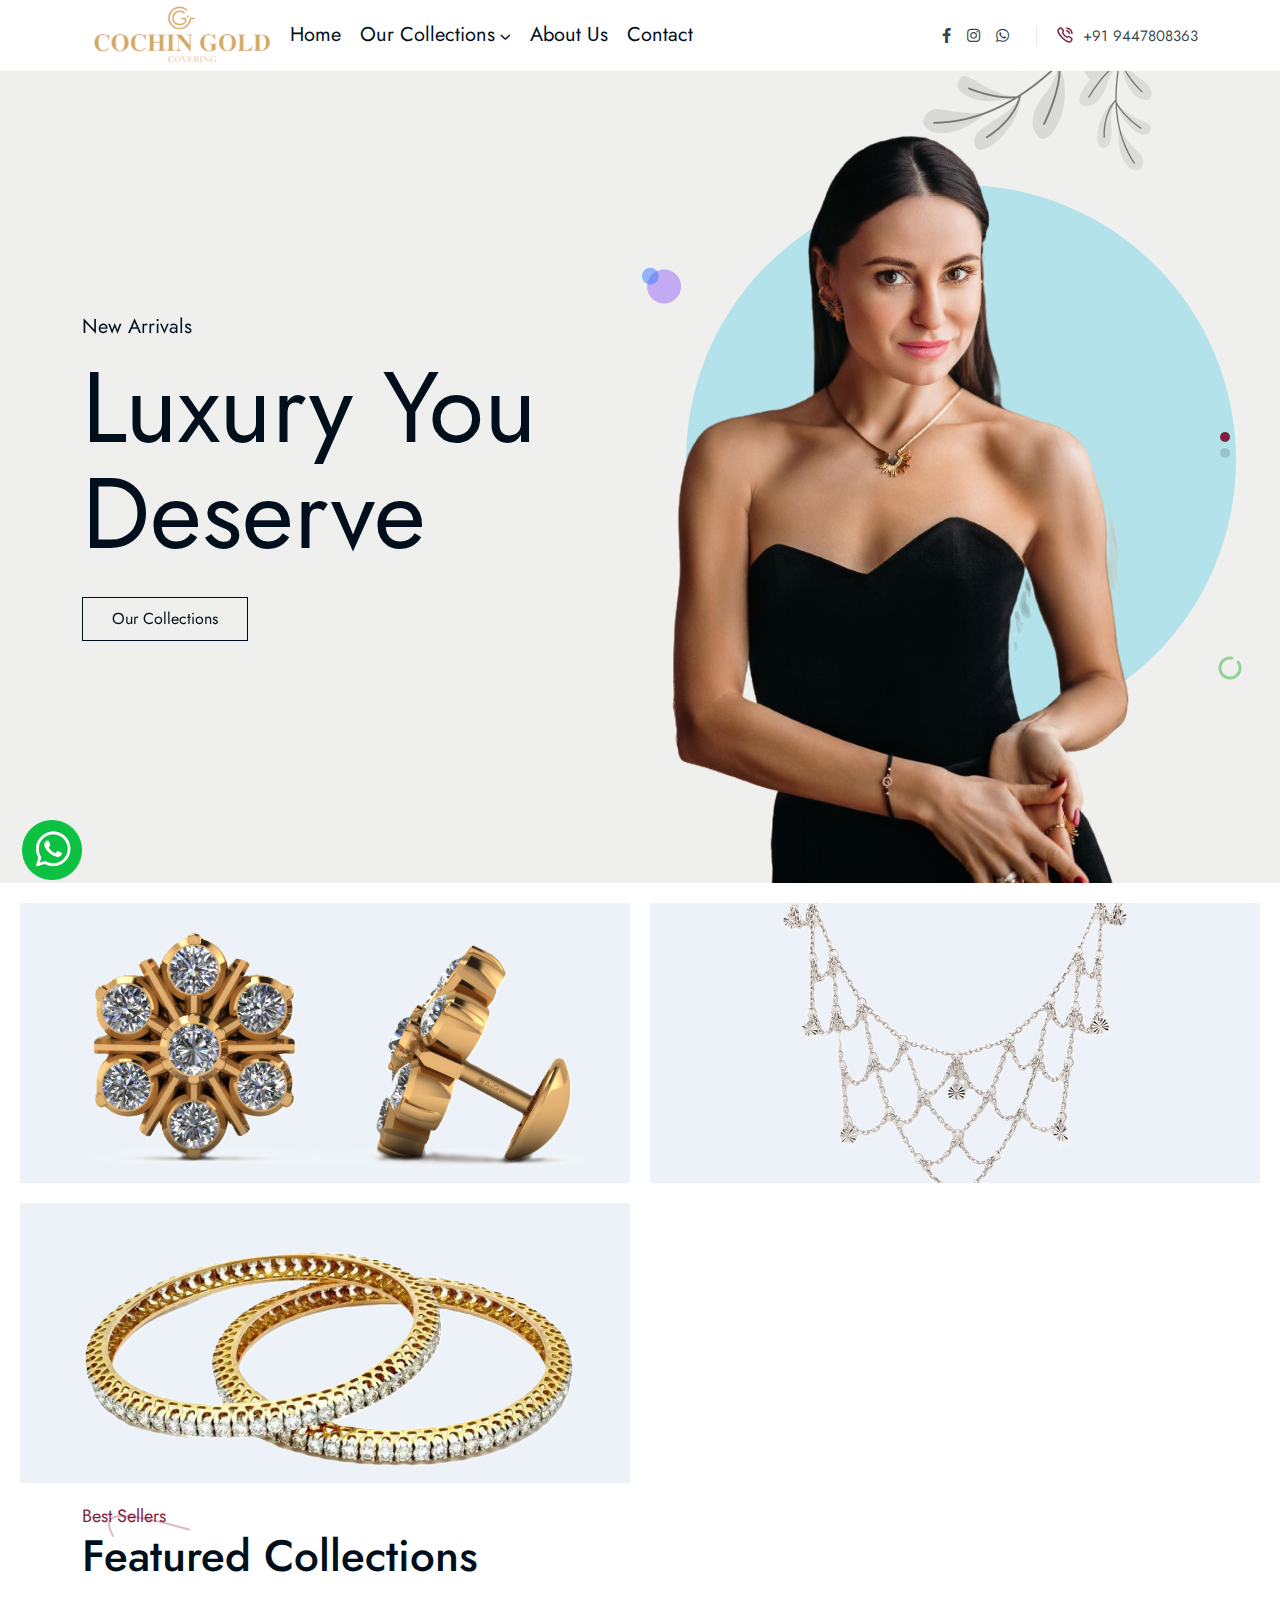
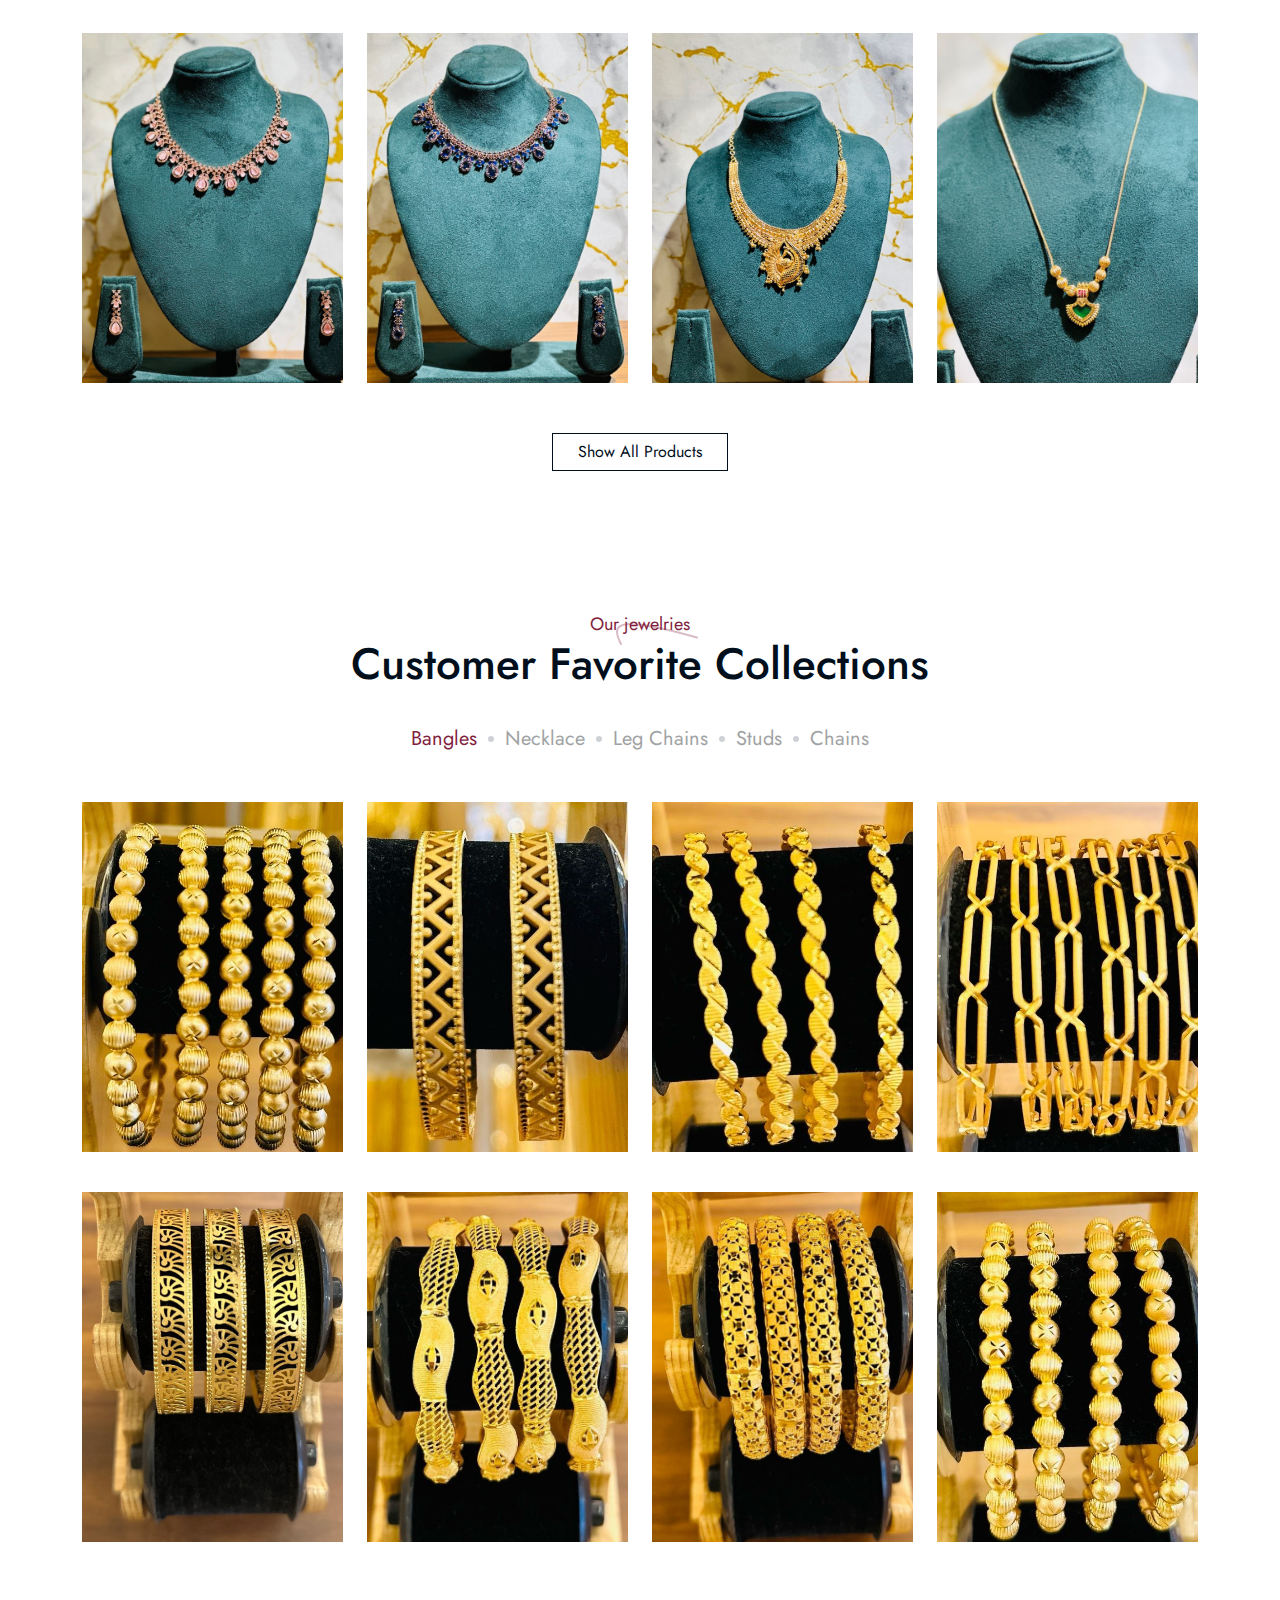
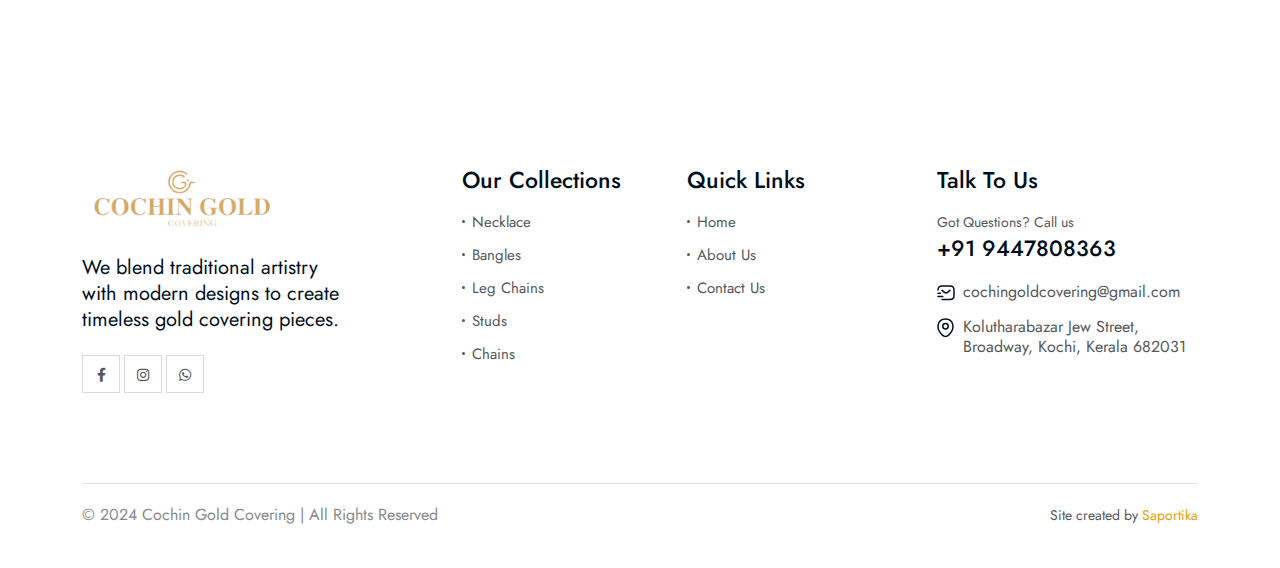
==== index.html @ 96f96f3a "wa link changed" ====
<!doctype html>
<html class="no-js" lang="zxx">
   <head>
      <meta charset="utf-8">
      <meta http-equiv="x-ua-compatible" content="ie=edge">
      <title>Cochin Gold Covering</title>
      <meta name="description" content="">
      <meta name="viewport" content="width=device-width, initial-scale=1">

      <!-- FAVICON FILES -->
      <link href="assets/ico/android-chrome-192x192.png" rel="apple-touch-icon" sizes="192x192">
      <link href="assets/ico/android-chrome-512x512.png" rel="apple-touch-icon" sizes="512x512">
      <link href="assets/ico/apple-touch-icon.png" rel="apple-touch-icon">
      <link href="assets/ico/favicon-32x32.png" rel="apple-touch-icon" sizes="32x32">
      <link href="assets/ico/favicon.ico" rel="shortcut icon">

      <!-- CSS here -->
      <link rel="stylesheet" href="assets/css/bootstrap.css">
      <link rel="stylesheet" href="assets/css/animate.css">
      <link rel="stylesheet" href="assets/css/swiper-bundle.css">
      <link rel="stylesheet" href="assets/css/slick.css">
      <link rel="stylesheet" href="assets/css/magnific-popup.css">
      <link rel="stylesheet" href="assets/css/font-awesome-pro.css">
      <link rel="stylesheet" href="assets/css/flaticon_shofy.css">
      <link rel="stylesheet" href="assets/css/spacing.css">
      <link rel="stylesheet" href="assets/css/main.css">
   </head>
   <body>

      <!-- pre loader area start -->
      <div id="loading">
         <div id="loading-center">
            <div id="loading-center-absolute">
               <!-- loading content here -->
               <div class="tp-preloader-content">
                  <div class="tp-preloader-logo">
                     <div class="tp-preloader-circle">
                        <svg width="190" height="190" viewBox="0 0 380 380" fill="none" xmlns="http://www.w3.org/2000/svg">
                           <circle stroke="#D9D9D9" cx="190" cy="190" r="180" stroke-width="6" stroke-linecap="round"></circle> 
                           <circle stroke="red" cx="190" cy="190" r="180" stroke-width="6" stroke-linecap="round"></circle> 
                       </svg>
                     </div>
                     <img src="assets/img/logo/logo.png" alt="" style="max-width: 120px;">
                  </div>
                  
                  <p class="tp-preloader-subtitle">Loading</p>
               </div>
            </div>
         </div>  
      </div>
      <!-- pre loader area end -->

      <!-- back to top start -->
      <div class="back-to-top-wrapper">
         <button id="back_to_top" type="button" class="back-to-top-btn">
            <svg width="12" height="7" viewBox="0 0 12 7" fill="none" xmlns="http://www.w3.org/2000/svg">
               <path d="M11 6L6 1L1 6" stroke="currentColor" stroke-width="1.5" stroke-linecap="round" stroke-linejoin="round"/>
            </svg>               
         </button>
      </div>
      <!-- back to top end -->

      <!-- offcanvas area start -->
      <div class="offcanvas__area offcanvas__style-darkRed">
         <div class="offcanvas__wrapper">
            <div class="offcanvas__close">
               <button class="offcanvas__close-btn offcanvas-close-btn">
                  <svg width="12" height="12" viewBox="0 0 12 12" fill="none" xmlns="http://www.w3.org/2000/svg">
                     <path d="M11 1L1 11" stroke="currentColor" stroke-width="1.5" stroke-linecap="round" stroke-linejoin="round"/>
                     <path d="M1 1L11 11" stroke="currentColor" stroke-width="1.5" stroke-linecap="round" stroke-linejoin="round"/>
                 </svg>
               </button>
            </div>
            <div class="offcanvas__content">
               <div class="offcanvas__top mb-70 d-flex justify-content-between align-items-center">
                  <div class="offcanvas__logo logo">
                     <a href="index.html">
                        <img src="assets/img/logo/logo3.png" alt="logo" style="max-width: 200px;">
                     </a>
                  </div>
               </div>
               <div class="tp-main-menu-mobile fix mb-40"></div>

               <div class="offcanvas__contact align-items-center d-none">
                  <div class="offcanvas__contact-icon mr-20">
                     <span>
                        <img src="assets/img/icon/contact.png" alt="">
                     </span>
                  </div>
                  <div class="offcanvas__contact-content">
                     <h3 class="offcanvas__contact-title">
                        <a href="tel:098-852-987">004524865</a>
                     </h3>
                  </div>
               </div>
            </div>
            
         </div>
      </div>
      <div class="body-overlay"></div>
      <!-- offcanvas area end -->

      <!-- header area start -->
      <header>
         <div class="tp-header-area tp-header-style-darkRed tp-header-height">

            <!-- header bottom start -->
            <div id="header-sticky" class="tp-header-bottom-2 tp-header-sticky">
               <div class="container">
                  <div class="tp-mega-menu-wrapper p-relative">
                     <div class="row align-items-center justify-content-between">
                        <div class="col-xl-2 col-lg-5 col-md-5 col-sm-4 col-6">
                           <div class="logo">
                              <a href="index.html">
                                 <img src="assets/img/logo/logo3.png" alt="logo" style="max-width: 200px;">
                              </a>
                           </div>
                        </div>
                        <div class="col-xl-5 d-none d-xl-block">
                           <div class="main-menu menu-style-2">
                              <nav class="tp-main-menu-content">
                                 <ul>
                                    <li><a href="index.html">Home</a></li>
                                    <li class="has-dropdown has-mega-menu">
                                       <a href="#">Our Collections</a>
                                       <div class="home-menu tp-submenu tp-mega-menu">
                                          <div class="row row-cols-1 row-cols-lg-4 row-cols-xl-5">
                                             <div class="col">
                                                <div class="home-menu-item ">
                                                   <a href="necklaces.html">
                                                      <div class="home-menu-thumb p-relative fix">
                                                         <img src="assets/img/gold/necklace/gold3.jpg" alt="" class="img-resp">
                                                      </div>
                                                      <div class="home-menu-content">
                                                         <h5 class="home-menu-title">Necklace</h5>
                                                      </div>
                                                   </a>
                                                </div>
                                             </div>
                                             <div class="col">
                                                <div class="home-menu-item ">
                                                   <a href="bangles.html">
                                                      <div class="home-menu-thumb p-relative fix">
                                                         <img src="assets/img/gold/bangles/bangle1.jpg" alt="" class="img-resp">
                                                      </div>
                                                      <div class="home-menu-content">
                                                         <h5 class="home-menu-title">Bangles</h5>
                                                      </div>
                                                   </a>
                                                </div>
                                             </div>
                                             <div class="col">
                                                <div class="home-menu-item ">
                                                   <a href="leg-chains.html">
                                                      <div class="home-menu-thumb p-relative fix">
                                                         <img src="assets/img/gold/leg chain/leg1.jpg" alt="" class="img-resp">
                                                      </div>
                                                      <div class="home-menu-content">
                                                         <h5 class="home-menu-title">Leg Chain</h5>
                                                      </div>
                                                   </a>
                                                </div>
                                             </div>
                                             <div class="col">
                                                <div class="home-menu-item ">
                                                   <a href="studs.html">
                                                      <div class="home-menu-thumb p-relative fix">
                                                         <img src="assets/img/gold/studs/stud1.jpg" alt="" class="img-resp">
                                                      </div>
                                                      <div class="home-menu-content">
                                                         <h5 class="home-menu-title">Studs</h5>
                                                      </div>
                                                   </a>
                                                </div>
                                             </div>
                                             <div class="col">
                                                <div class="home-menu-item ">
                                                   <a href="chains.html">
                                                      <div class="home-menu-thumb p-relative fix">
                                                         <img src="assets/img/gold/chain/chain1.jpg" alt="" class="img-resp">
                                                      </div>
                                                      <div class="home-menu-content">
                                                         <h5 class="home-menu-title">Chains</h5>
                                                      </div>
                                                   </a>
                                                </div>
                                             </div>
                                          </div>
                                       </div>
                                    </li>
                                    <li><a href="about.html">About Us</a></li>
                                    
                                    <li><a href="contact.html">Contact</a></li>
                                 </ul>
                              </nav>
                           </div>
                        </div>
                        <div class="col-xl-4 col-lg-4 col-md-4 col-sm-4 col-4">
                           <div class="tp-header-bottom-right d-flex align-items-center justify-content-end pl-30">
                              <div class="tp-header-action d-flex align-items-center ml-30">
                                 <div class="row align-items-center hide">
                                    <div class="tp-header-info d-flex align-items-center justify-content-end">
                                       <div class="tp-header-info-item">
                                          <div class="d-flex align-items-center justify-content-center gap-3 p-2">
                                             <a href="#"><i class="fa-brands fa-facebook-f"></i></a>
                                             <a href="#"><i class="fa-brands fa-instagram"></i></a>
                                             <a href="#"><i class="fa-brands fa-whatsapp"></i></a>
                                          </div>
                                       </div>
                                       <div class="tp-header-info-item">
                                          <a href="tel:402-763-282-46">
                                             <span>
                                                <svg width="16" height="16" viewBox="0 0 16 16" fill="none" xmlns="http://www.w3.org/2000/svg">
                                                   <path fill-rule="evenodd" clip-rule="evenodd" d="M1.359 2.73916C1.59079 2.35465 2.86862 0.958795 3.7792 1.00093C4.05162 1.02426 4.29244 1.1883 4.4881 1.37943H4.48885C4.93737 1.81888 6.22423 3.47735 6.29648 3.8265C6.47483 4.68282 5.45362 5.17645 5.76593 6.03954C6.56213 7.98771 7.93402 9.35948 9.88313 10.1549C10.7455 10.4679 11.2392 9.44752 12.0956 9.62511C12.4448 9.6981 14.1042 10.9841 14.5429 11.4333V11.4333C14.7333 11.6282 14.8989 11.8698 14.9214 12.1422C14.9553 13.1016 13.4728 14.3966 13.1838 14.5621C12.502 15.0505 11.6125 15.0415 10.5281 14.5373C7.50206 13.2784 2.66618 8.53401 1.38384 5.39391C0.893174 4.31561 0.860062 3.42016 1.359 2.73916Z" stroke="currentColor" stroke-width="1.5" stroke-linecap="round" stroke-linejoin="round"/>
                                                   <path d="M9.84082 1.18318C12.5534 1.48434 14.6952 3.62393 15 6.3358" stroke="currentColor" stroke-width="1.5" stroke-linecap="round" stroke-linejoin="round"/>
                                                   <path d="M9.84082 3.77927C11.1378 4.03207 12.1511 5.04544 12.4039 6.34239" stroke="currentColor" stroke-width="1.5" stroke-linecap="round" stroke-linejoin="round"/>
                                                </svg>                                   
                                             </span> +91 9447808363
                                          </a>
                                       </div>
                                    </div>
                                    <div class="col-md-6">
                                       <div class="tp-header-top-right tp-header-top-black d-flex align-items-center justify-content-end">
                                          <div class="tp-header-top-menu d-flex align-items-center justify-content-end">
                                          </div>
                                       </div>
                                    </div>
                                 </div>
                                 <div class="tp-header-action-item tp-header-hamburger mr-20 d-xl-none">
                                    <button type="button" class="tp-offcanvas-open-btn">
                                       <svg xmlns="http://www.w3.org/2000/svg" width="30" height="16" viewBox="0 0 30 16">
                                          <rect x="10" width="20" height="2" fill="currentColor"/>
                                          <rect x="5" y="7" width="25" height="2" fill="currentColor"/>
                                          <rect x="10" y="14" width="20" height="2" fill="currentColor"/>
                                       </svg>
                                    </button>
                                 </div>
                              </div>
                           </div>
                        </div>
                     </div>
                  </div>
               </div>
            </div>
         </div>
      </header>
      <!-- header area end -->

      <main>

         <!-- slider area start -->
         <section class="tp-slider-area p-relative z-index-1">
            <div class="tp-slider-active-2 swiper-container">
               <div class="swiper-wrapper">
                  <div class="tp-slider-item-2 tp-slider-height-2 p-relative swiper-slide grey-bg-5 d-flex align-items-end">
                     <div class="tp-slider-2-shape">
                        <img class="tp-slider-2-shape-1" src="assets/img/slider/2/shape/shape-1.png" alt="">
                     </div>
                     <div class="container">
                        <div class="row align-items-center">
                           <div class="col-xl-6 col-lg-6 col-md-6">
                              <div class="tp-slider-content-2">
                                 <span>New Arrivals</span>
                                 <h3 class="tp-slider-title-2">Luxury You Deserve</h3>
                                 <div class="tp-slider-btn-2">
                                    <a href="necklaces.html" class="tp-btn tp-btn-border">Our Collections</a>
                                 </div>
                              </div>
                           </div>
                           <div class="col-xl-6 col-lg-6 col-md-6">
                              <div class="tp-slider-thumb-2-wrapper p-relative">
                                 <div class="tp-slider-thumb-2-shape">
                                    <img class="tp-slider-thumb-2-shape-1" src="assets/img/slider/2/shape/shape-2.png" alt="">
                                    <img class="tp-slider-thumb-2-shape-2" src="assets/img/slider/2/shape/shape-3.png" alt="">
                                 </div>
                                 <div class="tp-slider-thumb-2 text-end">
                                    <span class="tp-slider-thumb-2-gradient"></span>
                                    <img src="assets/img/bg/model1 (2).png" alt="">
                                 </div>
                              </div>
                           </div>
                        </div>
                     </div>
                  </div>
                  <div class="tp-slider-item-2 tp-slider-height-2 p-relative swiper-slide grey-bg-5 d-flex align-items-end">
                     <div class="tp-slider-2-shape">
                        <img class="tp-slider-2-shape-1" src="assets/img/slider/2/shape/shape-1.png" alt="">
                     </div>
                     <div class="container">
                        <div class="row align-items-center">
                           <div class="col-xl-6 col-lg-6 col-md-6">
                              <div class="tp-slider-content-2">
                                 <span>Best Selling</span>
                                 <h3 class="tp-slider-title-2">Treasure Your Moments</h3>
                                 <div class="tp-slider-btn-2">
                                    <a href="necklaces.html" class="tp-btn tp-btn-border">Our Collections</a>
                                 </div>
                              </div>
                           </div>
                           <div class="col-xl-6 col-lg-6 col-md-6">
                              <div class="tp-slider-thumb-2-wrapper p-relative">
                                 <div class="tp-slider-thumb-2-shape">
                                    <img class="tp-slider-thumb-2-shape-1" src="assets/img/slider/2/shape/shape-2.png" alt="">
                                    <img class="tp-slider-thumb-2-shape-2" src="assets/img/slider/2/shape/shape-3.png" alt="">
                                 </div>
                                 <div class="tp-slider-thumb-2 text-end">
                                    <span class="tp-slider-thumb-2-gradient"></span>
                                    <img src="assets/img/slider/4/slider-4.png" alt="">
                                 </div>
                              </div>
                           </div>
                        </div>
                     </div>
                  </div>
                  <!-- <div class="tp-slider-item-2 tp-slider-height-2 p-relative swiper-slide grey-bg-5 d-flex align-items-end">
                     <div class="tp-slider-2-shape">
                        <img class="tp-slider-2-shape-1" src="assets/img/slider/2/shape/shape-1.png" alt="">
                     </div>
                     <div class="container">
                        <div class="row align-items-center">
                           <div class="col-xl-6 col-lg-6 col-md-6">
                              <div class="tp-slider-content-2">
                                 <span>Winter Has Arrived</span>
                                 <h3 class="tp-slider-title-2">Amazing New designs</h3>
                                 <div class="tp-slider-btn-2">
                                    <a href="necklaces.html" class="tp-btn tp-btn-border">Shop Collections</a>
                                 </div>
                              </div>
                           </div>
                           <div class="col-xl-6 col-lg-6 col-md-6">
                              <div class="tp-slider-thumb-2-wrapper p-relative">
                                 <div class="tp-slider-thumb-2-shape">
                                    <img class="tp-slider-thumb-2-shape-1" src="assets/img/slider/2/shape/shape-2.png" alt="">
                                    <img class="tp-slider-thumb-2-shape-2" src="assets/img/slider/2/shape/shape-3.png" alt="">
                                 </div>
                                 <div class="tp-slider-thumb-2 text-end">
                                    <span class="tp-slider-thumb-2-gradient"></span>
                                    <img src="assets/img/slider/2/slider-3.png" alt="">
                                 </div>
                              </div>
                           </div>
                        </div>
                     </div>
                  </div> -->
               </div>
               <div class="tp-swiper-dot tp-slider-2-dot"></div>
            </div>
         </section>
         <!-- slider area end -->

         <!-- banner area start -->
         <section class="tp-banner-area mt-20">
            <div class="container-fluid tp-gx-40">
               <div class="row tp-gx-20">
                  <div class="col-xxl-4 col-lg-6">
                     <div class="tp-banner-item-2 p-relative z-index-1 grey-bg-2 mb-20 fix">
                        <div class="tp-banner-thumb-2 include-bg transition-3" data-background="assets/img/bg/stud1.png"></div>
                     </div>
                  </div>
                  <div class="col-xxl-4 col-lg-6">
                     <div class="tp-banner-item-2 p-relative z-index-1 grey-bg-2 mb-20 fix">
                        <div class="tp-banner-thumb-2 include-bg transition-3" data-background="assets/img/bg/necklace.png"></div>
                     </div>
                  </div>
                  <div class="col-xxl-4 col-lg-6">
                     <div class="tp-banner-item-2 p-relative z-index-1 grey-bg-2 mb-20 fix">
                        <div class="tp-banner-thumb-2 include-bg transition-3" data-background="assets/img/bg/bangle1.png"></div>
                     </div>
                  </div>
               </div>
            </div>
         </section>
         <!-- banner area end -->

         <!-- best seller area start -->
         <section class="tp-seller-area pb-140">
            <div class="container">
               <div class="row">
                  <div class="col-xl-12">
                     <div class="tp-section-title-wrapper-2 mb-50">
                        <span class="tp-section-title-pre-2">
                           Best Sellers
                           <svg width="82" height="22" viewBox="0 0 82 22" fill="none" xmlns="http://www.w3.org/2000/svg">
                              <path d="M81 14.5798C0.890564 -8.05914 -5.81154 0.0503902 5.00322 21" stroke="currentColor" stroke-opacity="0.3" stroke-width="2" stroke-miterlimit="3.8637" stroke-linecap="round"/>
                           </svg>
                        </span>
                        <h3 class="tp-section-title-2">Featured Collections</h3>
                     </div>
                  </div>
               </div>
               <div class="row">
                  <div class="col-xl-3 col-lg-4 col-sm-6">
                     <div class="tp-product-item-2 mb-40">
                        <div class="tp-product-thumb-2 p-relative z-index-1 fix w-img">
                           <a href="product-details.html">
                              <img src="assets/img/gold/necklace/gold4.jpg" alt="" class="img-resp">
                           </a>
                        </div>
                     </div>
                  </div>
                  <div class="col-xl-3 col-lg-4 col-sm-6">
                     <div class="tp-product-item-2 mb-40">
                        <div class="tp-product-thumb-2 p-relative z-index-1 fix w-img">
                           <a href="product-details.html">
                              <img src="assets/img/gold/necklace/gold6.jpg" alt="" class="img-resp">
                           </a>
                        </div>
                     </div>
                  </div>
                  <div class="col-xl-3 col-lg-4 col-sm-6">
                     <div class="tp-product-item-2 mb-40">
                        <div class="tp-product-thumb-2 p-relative z-index-1 fix w-img">
                           <a href="product-details.html">
                              <img src="assets/img/gold/necklace/gold10.jpg" alt="" class="img-resp">
                           </a>
                        </div>
                     </div>
                  </div>
                  <div class="col-xl-3 col-lg-4 col-sm-6">
                     <div class="tp-product-item-2 mb-40">
                        <div class="tp-product-thumb-2 p-relative z-index-1 fix w-img">
                           <a href="product-details.html">
                              <img src="assets/img/gold/necklace/gold9.jpg" alt="" class="img-resp">
                           </a>
                        </div>
                     </div>
                  </div>
               </div>
               <div class="row">
                  <div class="col-xl-12">
                     <div class="tp-seller-more text-center mt-10">
                        <a href="necklaces.html" class="tp-btn tp-btn-border tp-btn-border-sm">Show All Products</a>
                     </div>
                  </div>
               </div>
            </div>
         </section>
         <!-- best seller area end -->

         <!-- product area start -->
         <section class="tp-product-area pb-90">
            <div class="container">
               <div class="row">
                  <div class="col-xl-12">
                     <div class="tp-section-title-wrapper-2 text-center mb-35">
                        <span class="tp-section-title-pre-2">
                           Our jewelries
                           <svg width="82" height="22" viewBox="0 0 82 22" fill="none" xmlns="http://www.w3.org/2000/svg">
                              <path d="M81 14.5798C0.890564 -8.05914 -5.81154 0.0503902 5.00322 21" stroke="currentColor" stroke-opacity="0.3" stroke-width="2" stroke-miterlimit="3.8637" stroke-linecap="round"/>
                           </svg>
                        </span>
                        <h3 class="tp-section-title-2">Customer Favorite Collections</h3>
                     </div>
                  </div>
               </div>
               <div class="row">
                  <div class="col-xl-12">
                     <div class="tp-product-tab-2 tp-tab mb-50 text-center">
                        <nav>
                           <div class="nav nav-tabs justify-content-center" id="nav-tab" role="tablist">
                             
                             <button class="nav-link active" id="bangles-tab" data-bs-toggle="tab" data-bs-target="#bangles" type="button" role="tab" aria-controls="bangles" aria-selected="false">Bangles
                              <!-- <span class="tp-product-tab-tooltip">14</span> -->
                             </button>
                             <button class="nav-link" id="necklace-tab" data-bs-toggle="tab" data-bs-target="#necklace" type="button" role="tab" aria-controls="necklace" aria-selected="false">Necklace
                              <!-- <span class="tp-product-tab-tooltip">05</span> -->
                             </button>
                             <button class="nav-link" id="leg-chains-tab" data-bs-toggle="tab" data-bs-target="#leg-chains" type="button" role="tab" aria-controls="leg-chains" aria-selected="false" >Leg Chains
                              <!-- <span class="tp-product-tab-tooltip">19</span> -->
                             </button>
                             <button class="nav-link" id="studs-tab" data-bs-toggle="tab" data-bs-target="#studs" type="button" role="tab" aria-controls="studs" aria-selected="false" >Studs
                              <!-- <span class="tp-product-tab-tooltip">19</span> -->
                             </button>
                             <button class="nav-link" id="chains-tab" data-bs-toggle="tab" data-bs-target="#chains" type="button" role="tab" aria-controls="chains" aria-selected="false" >Chains
                              <!-- <span class="tp-product-tab-tooltip">19</span> -->
                             </button>
                           </div>
                         </nav>                         
                     </div>
                  </div>
               </div>
               <div class="row">
                  <div class="col-xl-12">
                     <div class="tab-content" id="nav-tabContent">
                        <div class="tab-pane fade show active" id="bangles" role="tabpanel" aria-labelledby="bangles-tab" tabindex="0">
                           <div class="row">
                              <div class="col-xl-3 col-lg-4 col-md-6 col-sm-6">
                                 <div class="tp-product-item-2 mb-40">
                                    <div class="tp-product-thumb-2 p-relative z-index-1 fix w-img">
                                       <a href="product-details.html">
                                          <img src="assets/img/gold/bangles/bangle1.jpg" alt="" class="img-resp">
                                       </a>
                                       
                                    </div>
                                 </div>
                              </div>
                              <div class="col-xl-3 col-lg-4 col-md-6 col-sm-6">
                                 <div class="tp-product-item-2 mb-40">
                                    <div class="tp-product-thumb-2 p-relative z-index-1 fix w-img">
                                       <a href="product-details.html">
                                          <img src="assets/img/gold/bangles/bangle2.jpg" alt="" class="img-resp">
                                       </a>
                                       
                                    </div>
                                 </div>
                              </div>
                              <div class="col-xl-3 col-lg-4 col-md-6 col-sm-6">
                                 <div class="tp-product-item-2 mb-40">
                                    <div class="tp-product-thumb-2 p-relative z-index-1 fix w-img">
                                       <a href="product-details.html">
                                          <img src="assets/img/gold/bangles/bangle3.jpg" alt="" class="img-resp">
                                       </a>
                                       
                                    </div>
                                 </div>
                              </div>
                              <div class="col-xl-3 col-lg-4 col-md-6 col-sm-6">
                                 <div class="tp-product-item-2 mb-40">
                                    <div class="tp-product-thumb-2 p-relative z-index-1 fix w-img">
                                       <a href="product-details.html">
                                          <img src="assets/img/gold/bangles/bangle4.jpg" alt="" class="img-resp">
                                       </a>
                                       
                                    </div>
                                 </div>
                              </div>
                              <div class="col-xl-3 col-lg-4 col-md-6 col-sm-6">
                                 <div class="tp-product-item-2 mb-40">
                                    <div class="tp-product-thumb-2 p-relative z-index-1 fix w-img">
                                       <a href="product-details.html">
                                          <img src="assets/img/gold/bangles/bangle5.jpg" alt="" class="img-resp">
                                       </a>
                                       
                                    </div>
                                 </div>
                              </div>
                              <div class="col-xl-3 col-lg-4 col-md-6 col-sm-6">
                                 <div class="tp-product-item-2 mb-40">
                                    <div class="tp-product-thumb-2 p-relative z-index-1 fix w-img">
                                       <a href="product-details.html">
                                          <img src="assets/img/gold/bangles/bangle6.jpg" alt="" class="img-resp">
                                       </a>
                                       
                                    </div>
                                 </div>
                              </div>
                              <div class="col-xl-3 col-lg-4 col-md-6 col-sm-6">
                                 <div class="tp-product-item-2 mb-40">
                                    <div class="tp-product-thumb-2 p-relative z-index-1 fix w-img">
                                       <a href="product-details.html">
                                          <img src="assets/img/gold/bangles/bangle7.jpg" alt="" class="img-resp">
                                       </a>
                                       
                                    </div>
                                 </div>
                              </div>
                              <div class="col-xl-3 col-lg-4 col-md-6 col-sm-6">
                                 <div class="tp-product-item-2 mb-40">
                                    <div class="tp-product-thumb-2 p-relative z-index-1 fix w-img">
                                       <a href="product-details.html">
                                          <img src="assets/img/gold/bangles/bangle8.jpg" alt="" class="img-resp">
                                       </a>
                                       
                                    </div>
                                 </div>
                              </div>
                           </div>
                        </div>
                        <div class="tab-pane fade" id="necklace" role="tabpanel" aria-labelledby="necklace-tab" tabindex="0">
                           <div class="row">
                              <div class="col-xl-3 col-lg-4 col-md-6 col-sm-6">
                                 <div class="tp-product-item-2 mb-40">
                                    <div class="tp-product-thumb-2 p-relative z-index-1 fix w-img">
                                       <a href="product-details.html">
                                          <img src="assets/img/gold/necklace/gold1.jpg" alt="" class="img-resp">
                                       </a>
                                    </div>
                                 </div>
                              </div>
                              <div class="col-xl-3 col-lg-4 col-md-6 col-sm-6">
                                 <div class="tp-product-item-2 mb-40">
                                    <div class="tp-product-thumb-2 p-relative z-index-1 fix w-img">
                                       <a href="product-details.html">
                                          <img src="assets/img/gold/necklace/gold3.jpg" alt="" class="img-resp">
                                       </a>
                                    </div>
                                 </div>
                              </div><div class="col-xl-3 col-lg-4 col-md-6 col-sm-6">
                                 <div class="tp-product-item-2 mb-40">
                                    <div class="tp-product-thumb-2 p-relative z-index-1 fix w-img">
                                       <a href="product-details.html">
                                          <img src="assets/img/gold/necklace/gold4.jpg" alt="" class="img-resp">
                                       </a>
                                    </div>
                                 </div>
                              </div><div class="col-xl-3 col-lg-4 col-md-6 col-sm-6">
                                 <div class="tp-product-item-2 mb-40">
                                    <div class="tp-product-thumb-2 p-relative z-index-1 fix w-img">
                                       <a href="product-details.html">
                                          <img src="assets/img/gold/necklace/gold5.jpg" alt="" class="img-resp">
                                       </a>
                                    </div>
                                 </div>
                              </div><div class="col-xl-3 col-lg-4 col-md-6 col-sm-6">
                                 <div class="tp-product-item-2 mb-40">
                                    <div class="tp-product-thumb-2 p-relative z-index-1 fix w-img">
                                       <a href="product-details.html">
                                          <img src="assets/img/gold/necklace/gold6.jpg" alt="" class="img-resp">
                                       </a>
                                    </div>
                                 </div>
                              </div><div class="col-xl-3 col-lg-4 col-md-6 col-sm-6">
                                 <div class="tp-product-item-2 mb-40">
                                    <div class="tp-product-thumb-2 p-relative z-index-1 fix w-img">
                                       <a href="product-details.html">
                                          <img src="assets/img/gold/necklace/gold7.jpg" alt="" class="img-resp">
                                       </a>
                                    </div>
                                 </div>
                              </div><div class="col-xl-3 col-lg-4 col-md-6 col-sm-6">
                                 <div class="tp-product-item-2 mb-40">
                                    <div class="tp-product-thumb-2 p-relative z-index-1 fix w-img">
                                       <a href="product-details.html">
                                          <img src="assets/img/gold/necklace/gold8.jpg" alt="" class="img-resp">
                                       </a>
                                    </div>
                                 </div>
                              </div><div class="col-xl-3 col-lg-4 col-md-6 col-sm-6">
                                 <div class="tp-product-item-2 mb-40">
                                    <div class="tp-product-thumb-2 p-relative z-index-1 fix w-img">
                                       <a href="product-details.html">
                                          <img src="assets/img/gold/necklace/gold9.jpg" alt="" class="img-resp">
                                       </a>
                                    </div>
                                 </div>
                              </div>
                           </div>
                        </div>
                        <div class="tab-pane fade" id="leg-chains" role="tabpanel" aria-labelledby="leg-chains-tab" tabindex="0">
                           <div class="row">
                              <div class="col-xl-3 col-lg-4 col-md-6 col-sm-6">
                                 <div class="tp-product-item-2 mb-40">
                                    <div class="tp-product-thumb-2 p-relative z-index-1 fix w-img">
                                       <a href="product-details.html">
                                          <img src="assets/img/gold/leg chain/leg1.jpg" alt="" class="img-resp">
                                       </a>
                                       
                                    </div>
                                 </div>
                              </div>
                              <div class="col-xl-3 col-lg-4 col-md-6 col-sm-6">
                                 <div class="tp-product-item-2 mb-40">
                                    <div class="tp-product-thumb-2 p-relative z-index-1 fix w-img">
                                       <a href="product-details.html">
                                          <img src="assets/img/gold/leg chain/leg2.jpg" alt="" class="img-resp">
                                       </a>
                                       
                                    </div>
                                 </div>
                              </div>
                              <div class="col-xl-3 col-lg-4 col-md-6 col-sm-6">
                                 <div class="tp-product-item-2 mb-40">
                                    <div class="tp-product-thumb-2 p-relative z-index-1 fix w-img">
                                       <a href="product-details.html">
                                          <img src="assets/img/gold/leg chain/leg3.jpg" alt="" class="img-resp">
                                       </a>
                                       
                                    </div>
                                 </div>
                              </div>
                              <div class="col-xl-3 col-lg-4 col-md-6 col-sm-6">
                                 <div class="tp-product-item-2 mb-40">
                                    <div class="tp-product-thumb-2 p-relative z-index-1 fix w-img">
                                       <a href="product-details.html">
                                          <img src="assets/img/gold/leg chain/leg4.jpg" alt="" class="img-resp">
                                       </a>
                                       
                                    </div>
                                 </div>
                              </div>
                              <div class="col-xl-3 col-lg-4 col-md-6 col-sm-6">
                                 <div class="tp-product-item-2 mb-40">
                                    <div class="tp-product-thumb-2 p-relative z-index-1 fix w-img">
                                       <a href="product-details.html">
                                          <img src="assets/img/gold/leg chain/leg5.jpg" alt="" class="img-resp">
                                       </a>
                                       
                                    </div>
                                 </div>
                              </div>
                              <div class="col-xl-3 col-lg-4 col-md-6 col-sm-6">
                                 <div class="tp-product-item-2 mb-40">
                                    <div class="tp-product-thumb-2 p-relative z-index-1 fix w-img">
                                       <a href="product-details.html">
                                          <img src="assets/img/gold/leg chain/leg6.jpg" alt="" class="img-resp">
                                       </a>
                                       
                                    </div>
                                 </div>
                              </div>
                              <div class="col-xl-3 col-lg-4 col-md-6 col-sm-6">
                                 <div class="tp-product-item-2 mb-40">
                                    <div class="tp-product-thumb-2 p-relative z-index-1 fix w-img">
                                       <a href="product-details.html">
                                          <img src="assets/img/gold/leg chain/leg7.jpg" alt="" class="img-resp">
                                       </a>
                                       
                                    </div>
                                 </div>
                              </div>
                              <div class="col-xl-3 col-lg-4 col-md-6 col-sm-6">
                                 <div class="tp-product-item-2 mb-40">
                                    <div class="tp-product-thumb-2 p-relative z-index-1 fix w-img">
                                       <a href="product-details.html">
                                          <img src="assets/img/gold/leg chain/leg8.jpg" alt="" class="img-resp">
                                       </a>
                                       
                                    </div>
                                 </div>
                              </div>
                           </div>
                        </div>
                        <div class="tab-pane fade" id="studs" role="tabpanel" aria-labelledby="studs-tab" tabindex="0">
                           <div class="row">
                              <div class="col-xl-3 col-lg-4 col-md-6 col-sm-6">
                                 <div class="tp-product-item-2 mb-40">
                                    <div class="tp-product-thumb-2 p-relative z-index-1 fix w-img">
                                       <a href="product-details.html">
                                          <img src="assets/img/gold/studs/stud1.jpg" alt="" class="img-resp">
                                       </a>
                                       
                                    </div>
                                 </div>
                              </div>
                              <div class="col-xl-3 col-lg-4 col-md-6 col-sm-6">
                                 <div class="tp-product-item-2 mb-40">
                                    <div class="tp-product-thumb-2 p-relative z-index-1 fix w-img">
                                       <a href="product-details.html">
                                          <img src="assets/img/gold/studs/stud2.jpg" alt="" class="img-resp">
                                       </a>
                                       
                                    </div>
                                 </div>
                              </div>
                              <div class="col-xl-3 col-lg-4 col-md-6 col-sm-6">
                                 <div class="tp-product-item-2 mb-40">
                                    <div class="tp-product-thumb-2 p-relative z-index-1 fix w-img">
                                       <a href="product-details.html">
                                          <img src="assets/img//gold/studs/stud3.jpg" alt="" class="img-resp">
                                       </a>
                                       
                                    </div>
                                 </div>
                              </div>
                              <div class="col-xl-3 col-lg-4 col-md-6 col-sm-6">
                                 <div class="tp-product-item-2 mb-40">
                                    <div class="tp-product-thumb-2 p-relative z-index-1 fix w-img">
                                       <a href="product-details.html">
                                          <img src="assets/img/gold/studs/stud4.jpg" alt="" class="img-resp">
                                       </a>
                                       
                                    </div>
                                 </div>
                              </div>
                              <div class="col-xl-3 col-lg-4 col-md-6 col-sm-6">
                                 <div class="tp-product-item-2 mb-40">
                                    <div class="tp-product-thumb-2 p-relative z-index-1 fix w-img">
                                       <a href="product-details.html">
                                          <img src="assets/img/gold/studs/stud5.jpg" alt="" class="img-resp">
                                       </a>
                                       
                                    </div>
                                 </div>
                              </div>
                              <div class="col-xl-3 col-lg-4 col-md-6 col-sm-6">
                                 <div class="tp-product-item-2 mb-40">
                                    <div class="tp-product-thumb-2 p-relative z-index-1 fix w-img">
                                       <a href="product-details.html">
                                          <img src="assets/img/gold/studs/stud6.jpg" alt="" class="img-resp">
                                       </a>
                                       
                                    </div>
                                 </div>
                              </div>
                              <div class="col-xl-3 col-lg-4 col-md-6 col-sm-6">
                                 <div class="tp-product-item-2 mb-40">
                                    <div class="tp-product-thumb-2 p-relative z-index-1 fix w-img">
                                       <a href="product-details.html">
                                          <img src="assets/img/gold/studs/stud7.jpg" alt="" class="img-resp">
                                       </a>
                                       
                                    </div>
                                 </div>
                              </div>
                              <div class="col-xl-3 col-lg-4 col-md-6 col-sm-6">
                                 <div class="tp-product-item-2 mb-40">
                                    <div class="tp-product-thumb-2 p-relative z-index-1 fix w-img">
                                       <a href="product-details.html">
                                          <img src="assets/img/gold/studs/stud8.jpg" alt="" class="img-resp">
                                       </a>
                                       
                                    </div>
                                 </div>
                              </div>
                           </div>
                        </div>
                        <div class="tab-pane fade" id="chains" role="tabpanel" aria-labelledby="chains-tab" tabindex="0">
                           <div class="row">
                              <div class="col-xl-3 col-lg-4 col-md-6 col-sm-6">
                                 <div class="tp-product-item-2 mb-40">
                                    <div class="tp-product-thumb-2 p-relative z-index-1 fix w-img">
                                       <a href="product-details.html">
                                          <img src="assets/img/gold/chain/chain1.jpg" alt="" class="img-resp">
                                       </a>
                                       
                                    </div>
                                 </div>
                              </div>
                              <div class="col-xl-3 col-lg-4 col-md-6 col-sm-6">
                                 <div class="tp-product-item-2 mb-40">
                                    <div class="tp-product-thumb-2 p-relative z-index-1 fix w-img">
                                       <a href="product-details.html">
                                          <img src="assets/img/gold/chain/chain2.jpg" alt="" class="img-resp">
                                       </a>
                                       
                                    </div>
                                 </div>
                              </div>
                              <div class="col-xl-3 col-lg-4 col-md-6 col-sm-6">
                                 <div class="tp-product-item-2 mb-40">
                                    <div class="tp-product-thumb-2 p-relative z-index-1 fix w-img">
                                       <a href="product-details.html">
                                          <img src="assets/img/gold/chain/chain3.jpg" alt="" class="img-resp">
                                       </a>
                                       
                                    </div>
                                 </div>
                              </div>
                              <div class="col-xl-3 col-lg-4 col-md-6 col-sm-6">
                                 <div class="tp-product-item-2 mb-40">
                                    <div class="tp-product-thumb-2 p-relative z-index-1 fix w-img">
                                       <a href="product-details.html">
                                          <img src="assets/img/gold/chain/chain4.jpg" alt="" class="img-resp">
                                       </a>
                                       
                                    </div>
                                 </div>
                              </div>
                              <div class="col-xl-3 col-lg-4 col-md-6 col-sm-6">
                                 <div class="tp-product-item-2 mb-40">
                                    <div class="tp-product-thumb-2 p-relative z-index-1 fix w-img">
                                       <a href="product-details.html">
                                          <img src="assets/img/gold/chain/chain5.jpg" alt="" class="img-resp">
                                       </a>
                                       
                                    </div>
                                 </div>
                              </div>
                              <div class="col-xl-3 col-lg-4 col-md-6 col-sm-6">
                                 <div class="tp-product-item-2 mb-40">
                                    <div class="tp-product-thumb-2 p-relative z-index-1 fix w-img">
                                       <a href="product-details.html">
                                          <img src="assets/img/gold/chain/chain6.jpg" alt="" class="img-resp">
                                       </a>
                                       
                                    </div>
                                 </div>
                              </div>
                              <div class="col-xl-3 col-lg-4 col-md-6 col-sm-6">
                                 <div class="tp-product-item-2 mb-40">
                                    <div class="tp-product-thumb-2 p-relative z-index-1 fix w-img">
                                       <a href="product-details.html">
                                          <img src="assets/img/gold/chain/chain7.jpg" alt="" class="img-resp">
                                       </a>
                                       
                                    </div>
                                 </div>
                              </div>
                              <div class="col-xl-3 col-lg-4 col-md-6 col-sm-6">
                                 <div class="tp-product-item-2 mb-40">
                                    <div class="tp-product-thumb-2 p-relative z-index-1 fix w-img">
                                       <a href="product-details.html">
                                          <img src="assets/img/gold/chain/chain8.jpg" alt="" class="img-resp">
                                       </a>
                                       
                                    </div>
                                 </div>
                              </div>
                           </div>
                        </div>
                      </div>                      
                  </div>
               </div>
            </div>
         </section>
         <!-- product area end -->

         

      </main>
      

      <!-- footer area start -->
      <footer>
         <div class="tp-footer-area tp-footer-style-2" data-bg-color="footer-bg-white">
            <div class="tp-footer-top pt-95 pb-40">
               <div class="container">
                  <div class="row">
                     <div class="col-xl-4 col-lg-3 col-md-4 col-sm-6">
                        <div class="tp-footer-widget footer-col-1 mb-50">
                           <div class="tp-footer-widget-content">
                              <div class="tp-footer-logo">
                                 <a href="index.html">
                                    <img src="assets/img/logo/logo3.png" alt="logo" style="max-width: 200px;">
                                 </a>
                              </div>
                              <p class="tp-footer-desc">We blend traditional artistry with modern designs to create timeless gold covering pieces.</p>
                              <div class="tp-footer-social">
                                 <a href="#"><i class="fa-brands fa-facebook-f"></i></a>
                                 <a href="#"><i class="fa-brands fa-instagram"></i></a>
                                 <a href="#"><i class="fa-brands fa-whatsapp"></i></a>
                              </div>
                           </div>
                        </div>
                     </div>
                     <div class="col-xl-2 col-lg-3 col-md-4 col-sm-6">
                        <div class="tp-footer-widget footer-col-2 mb-50">
                           <h4 class="tp-footer-widget-title">Our Collections</h4>
                           <div class="tp-footer-widget-content">
                              <ul>
                                 <li><a href="necklaces.html">Necklace</a></li>
                                 <li><a href="bangles.html">Bangles</a></li>
                                 <li><a href="leg-chains.html">Leg Chains</a></li>
                                 <li><a href="studs.html">Studs</a></li>
                                 <li><a href="chains.html">Chains</a></li>
                              </ul>
                           </div>
                        </div>
                     </div>
                     <div class="col-xl-3 col-lg-3 col-md-4 col-sm-6">
                        <div class="tp-footer-widget footer-col-3 mb-50">
                           <h4 class="tp-footer-widget-title">Quick Links</h4>
                           <div class="tp-footer-widget-content">
                              <ul>
                                 <li><a href="index.html">Home</a></li>
                                 <li><a href="about.html">About Us</a></li>
                                 <li><a href="contact.html">Contact Us</a></li>
                              </ul>
                           </div>
                        </div>
                     </div>
                     <div class="col-xl-3 col-lg-3 col-md-4 col-sm-6">
                        <div class="tp-footer-widget footer-col-4 mb-50">
                           <h4 class="tp-footer-widget-title">Talk To Us</h4>
                           <div class="tp-footer-widget-content">
                              <div class="tp-footer-talk mb-20">
                                 <span>Got Questions? Call us</span>
                                 <h4><a href="tel:670-413-90-762">+91 9447808363</a></h4>
                              </div>
                              <div class="tp-footer-contact">
                                 <div class="tp-footer-contact-item d-flex align-items-start">
                                    <div class="tp-footer-contact-icon">
                                       <span>
                                          <svg width="18" height="16" viewBox="0 0 18 16" fill="none" xmlns="http://www.w3.org/2000/svg">
                                             <path d="M1 5C1 2.2 2.6 1 5 1H13C15.4 1 17 2.2 17 5V10.6C17 13.4 15.4 14.6 13 14.6H5" stroke="currentColor" stroke-width="1.5" stroke-miterlimit="10" stroke-linecap="round" stroke-linejoin="round"/>
                                             <path d="M13 5.40039L10.496 7.40039C9.672 8.05639 8.32 8.05639 7.496 7.40039L5 5.40039" stroke="currentColor" stroke-width="1.5" stroke-miterlimit="10" stroke-linecap="round" stroke-linejoin="round"/>
                                             <path d="M1 11.4004H5.8" stroke="currentColor" stroke-width="1.5" stroke-miterlimit="10" stroke-linecap="round" stroke-linejoin="round"/>
                                             <path d="M1 8.19922H3.4" stroke="currentColor" stroke-width="1.5" stroke-miterlimit="10" stroke-linecap="round" stroke-linejoin="round"/>
                                          </svg>
                                       </span>
                                    </div>
                                    <div class="tp-footer-contact-content">
                                       <p><a href="/cdn-cgi/l/email-protection#96e5fef9f0efd6e5e3e6e6f9e4e2b8f5f9fb"><span class="__cf_email__" data-cfemail="12617a7d746b52616762627d60663c717d7f">cochingoldcovering@gmail.com</span></a></p>
                                    </div>
                                 </div>
                                 <div class="tp-footer-contact-item d-flex align-items-start">
                                    <div class="tp-footer-contact-icon">
                                       <span>
                                          <svg width="17" height="20" viewBox="0 0 17 20" fill="none" xmlns="http://www.w3.org/2000/svg">
                                             <path d="M8.50001 10.9417C9.99877 10.9417 11.2138 9.72668 11.2138 8.22791C11.2138 6.72915 9.99877 5.51416 8.50001 5.51416C7.00124 5.51416 5.78625 6.72915 5.78625 8.22791C5.78625 9.72668 7.00124 10.9417 8.50001 10.9417Z" stroke="currentColor" stroke-width="1.5"/>
                                             <path d="M1.21115 6.64496C2.92464 -0.887449 14.0841 -0.878751 15.7889 6.65366C16.7891 11.0722 14.0406 14.8123 11.6313 17.126C9.88298 18.8134 7.11704 18.8134 5.36006 17.126C2.95943 14.8123 0.210885 11.0635 1.21115 6.64496Z" stroke="currentColor" stroke-width="1.5"/>
                                          </svg>
                                       </span>
                                    </div>
                                    <div class="tp-footer-contact-content">
                                       <p><a href="https://www.google.com/maps/place/Sleepy+Hollow+Rd,+Gouverneur,+NY+13642,+USA/@44.3304966,-75.4552367,17z/data=!3m1!4b1!4m6!3m5!1s0x4cccddac8972c5eb:0x56286024afff537a!8m2!3d44.3304928!4d-75.453048!16s%2Fg%2F1tdsjdj4" target="_blank">Kolutharabazar Jew Street, Broadway, Kochi, Kerala 682031</a></p>
                                    </div>
                                 </div>
                              </div>
                           </div>
                        </div>
                     </div>
                  </div>
               </div>
            </div>
            <div class="tp-footer-bottom">
               <div class="container">
                  <div class="tp-footer-bottom-wrapper">
                     <div class="row align-items-center">
                        <div class="col-md-6">
                           <div class="tp-footer-copyright">
                              <p>© 2024 Cochin Gold Covering | All Rights Reserved</p>
                           </div>
                        </div>
                        <div class="col-md-6">
                           <div class="tp-footer-payment text-md-end">
                              <p>
                                 Site created by <a href="https://saportika.in" style="color: #E6A002;">Saportika</a>
                              </p>
                           </div>
                        </div>
                     </div>
                  </div>
               </div>
            </div>
         </div>
      </footer>
      <!-- footer area end -->

      <div class="whatsapp">
         <a href="https://wa.link/u5kxqg" target=”_blank”><img src="assets/img/logo/whatsapp-logo1.png" class="whatsapp-logo" alt=""></a>
      </div>

      <!-- JS here -->
      <script data-cfasync="false" src="/cdn-cgi/scripts/5c5dd728/cloudflare-static/email-decode.min.js"></script><script src="assets/js/vendor/jquery.js"></script>
      <script src="assets/js/vendor/waypoints.js"></script>
      <script src="assets/js/bootstrap-bundle.js"></script>
      <script src="assets/js/meanmenu.js"></script>
      <script src="assets/js/swiper-bundle.js"></script>
      <script src="assets/js/slick.js"></script>
      <script src="assets/js/range-slider.js"></script>
      <script src="assets/js/magnific-popup.js"></script>
      <script src="assets/js/nice-select.js"></script>
      <script src="assets/js/purecounter.js"></script>
      <script src="assets/js/countdown.js"></script>
      <script src="assets/js/wow.js"></script>
      <script src="assets/js/isotope-pkgd.js"></script>
      <script src="assets/js/imagesloaded-pkgd.js"></script>
      <script src="assets/js/ajax-form.js"></script>
      <script src="assets/js/main.js"></script>
   </body>
</html>
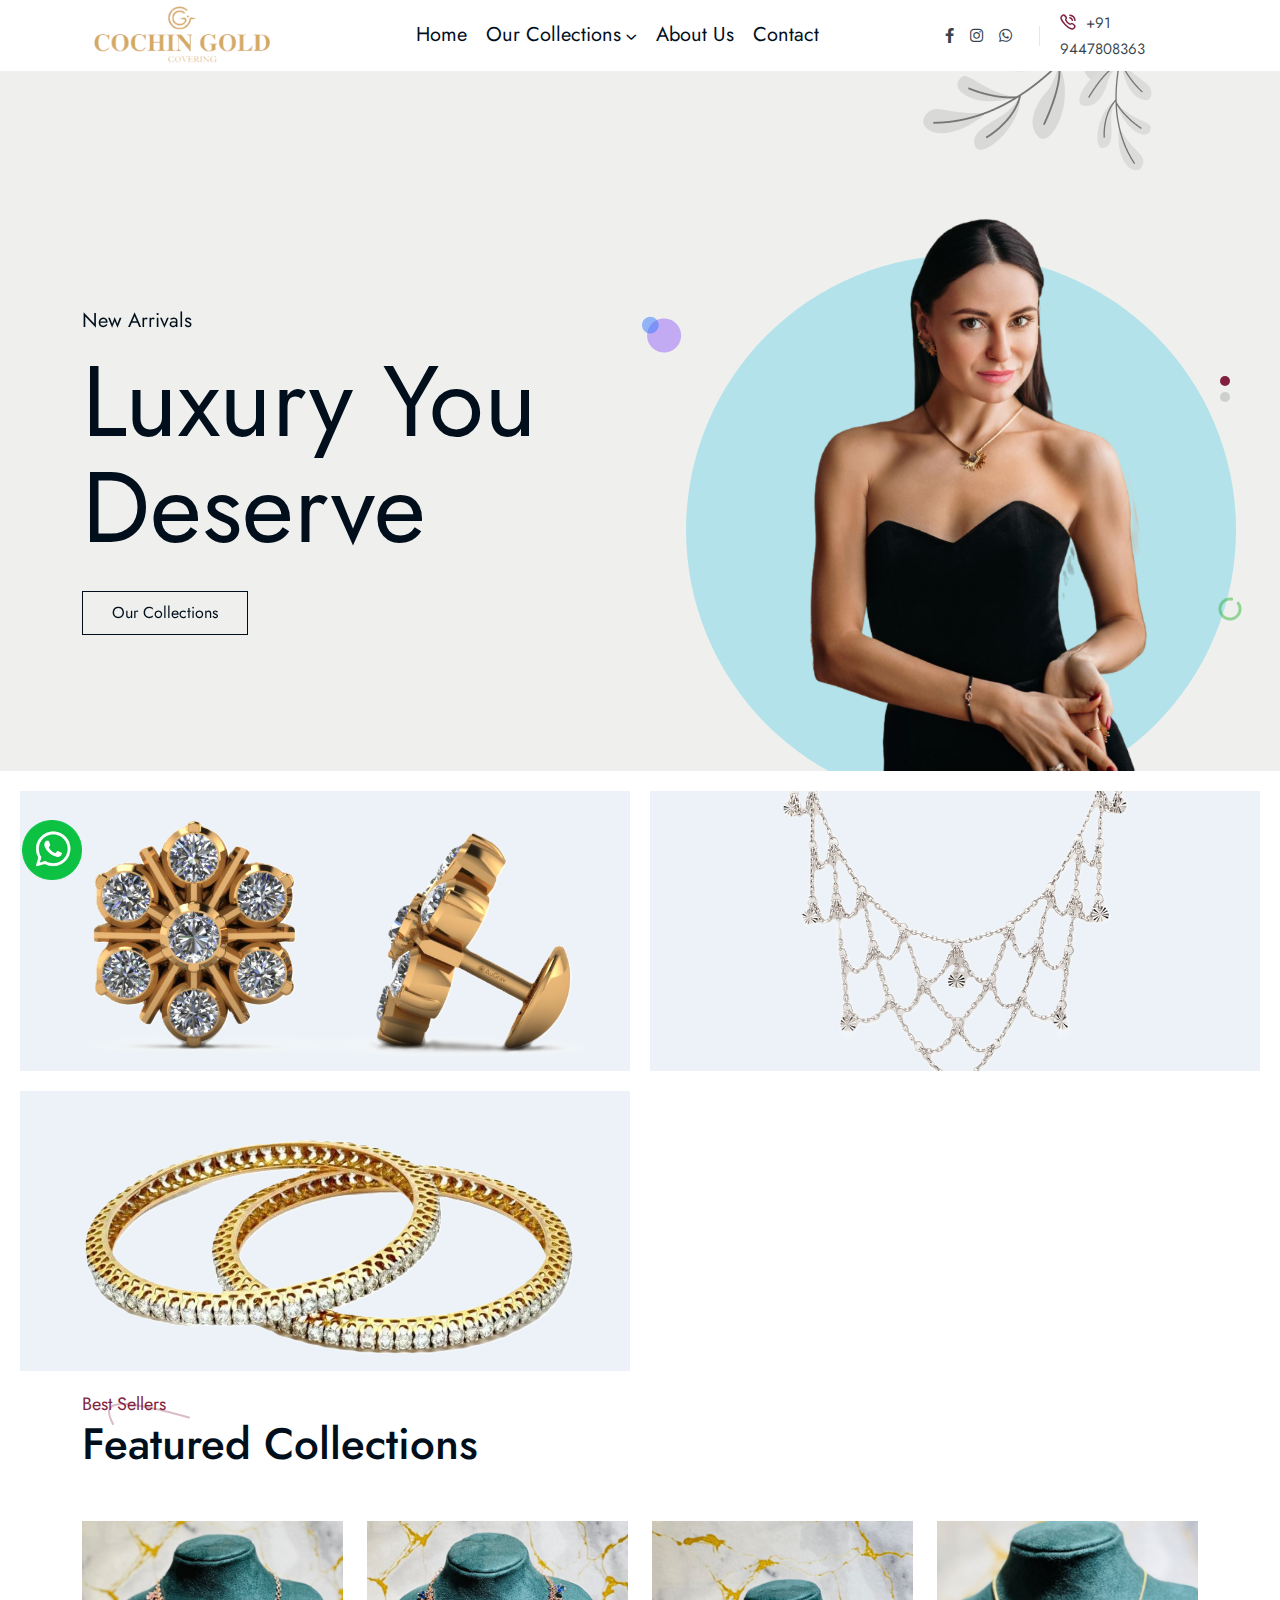
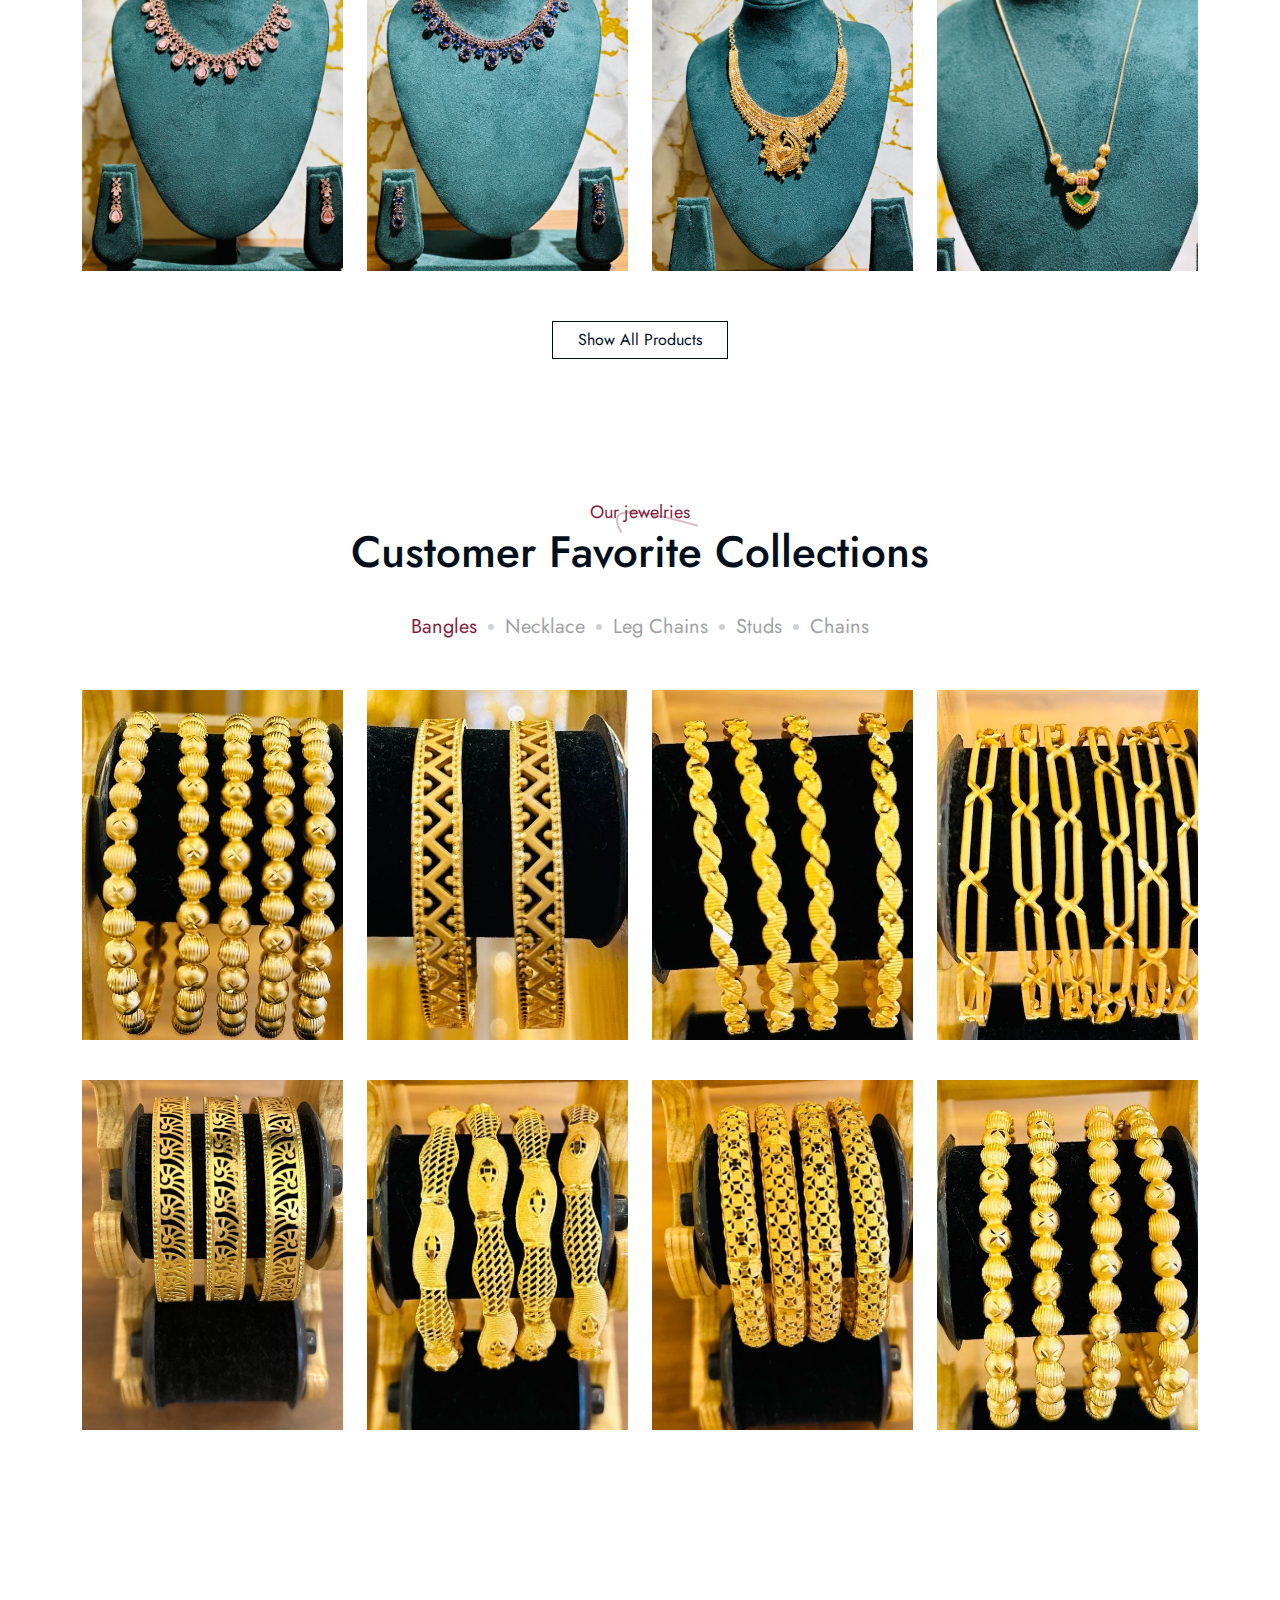
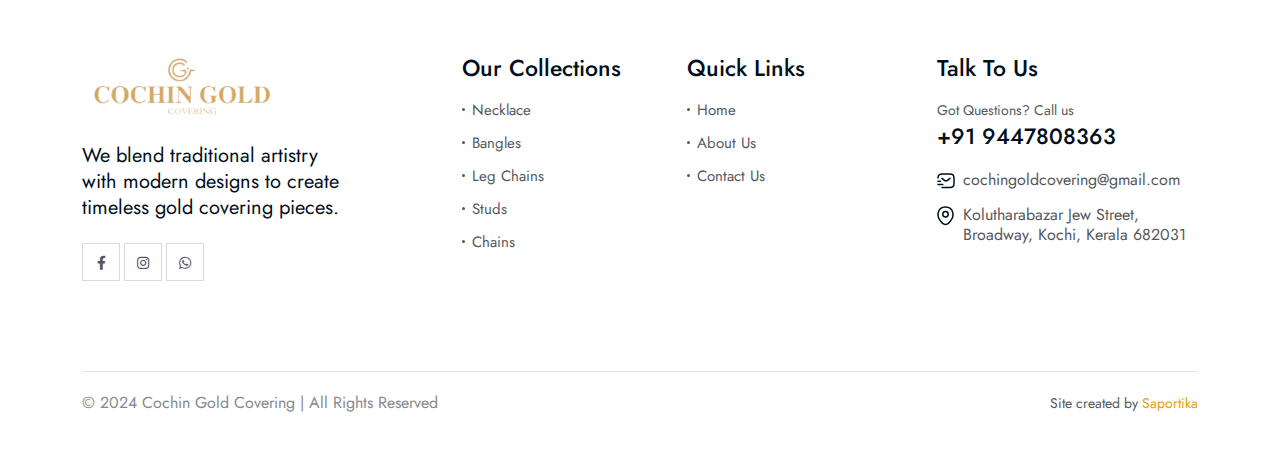
==== commit 253b409c: "updated home page" ====
--- a/index.html
+++ b/index.html
@@ -109,7 +109,7 @@
                <div class="container">
                   <div class="tp-mega-menu-wrapper p-relative">
                      <div class="row align-items-center justify-content-between">
-                        <div class="col-xl-2 col-lg-5 col-md-5 col-sm-4 col-6">
+                        <div class="col-xl-3 col-lg-5 col-md-5 col-sm-4 col-6">
                            <div class="logo">
                               <a href="index.html">
                                  <img src="assets/img/logo/logo3.png" alt="logo" style="max-width: 200px;">
@@ -119,7 +119,7 @@
                         <div class="col-xl-5 d-none d-xl-block">
                            <div class="main-menu menu-style-2">
                               <nav class="tp-main-menu-content">
-                                 <ul>
+                                 <ul style="text-align: center;">
                                     <li><a href="index.html">Home</a></li>
                                     <li class="has-dropdown has-mega-menu">
                                        <a href="#">Our Collections</a>
@@ -195,11 +195,11 @@
                               </nav>
                            </div>
                         </div>
-                        <div class="col-xl-4 col-lg-4 col-md-4 col-sm-4 col-4">
-                           <div class="tp-header-bottom-right d-flex align-items-center justify-content-end pl-30">
-                              <div class="tp-header-action d-flex align-items-center ml-30">
+                        <div class="col-xl-3 col-lg-6 col-md-6 col-sm-4 col-4">
+                           <div class="tp-header-bottom-right d-flex align-items-center justify-content-end">
+                              <div class="tp-header-action d-flex align-items-center">
                                  <div class="row align-items-center hide">
-                                    <div class="tp-header-info d-flex align-items-center justify-content-end">
+                                    <div class="tp-header-info d-flex align-items-center justify-content-center">
                                        <div class="tp-header-info-item">
                                           <div class="d-flex align-items-center justify-content-center gap-3 p-2">
                                              <a href="#"><i class="fa-brands fa-facebook-f"></i></a>
@@ -221,7 +221,7 @@
                                     </div>
                                     <div class="col-md-6">
                                        <div class="tp-header-top-right tp-header-top-black d-flex align-items-center justify-content-end">
-                                          <div class="tp-header-top-menu d-flex align-items-center justify-content-end">
+                                          <div class="tp-header-top-menu d-flex align-items-center justify-content-center">
                                           </div>
                                        </div>
                                     </div>
@@ -251,7 +251,7 @@
          <!-- slider area start -->
          <section class="tp-slider-area p-relative z-index-1">
             <div class="tp-slider-active-2 swiper-container">
-               <div class="swiper-wrapper">
+               <div class="swiper-wrapper" style="max-height: 100vh;">
                   <div class="tp-slider-item-2 tp-slider-height-2 p-relative swiper-slide grey-bg-5 d-flex align-items-end">
                      <div class="tp-slider-2-shape">
                         <img class="tp-slider-2-shape-1" src="assets/img/slider/2/shape/shape-1.png" alt="">
@@ -275,7 +275,7 @@
                                  </div>
                                  <div class="tp-slider-thumb-2 text-end">
                                     <span class="tp-slider-thumb-2-gradient"></span>
-                                    <img src="assets/img/bg/model1 (2).png" alt="">
+                                    <img src="assets/img/bg/model1 (2).png" alt="" style="max-height: 600px;">
                                  </div>
                               </div>
                            </div>
@@ -305,7 +305,7 @@
                                  </div>
                                  <div class="tp-slider-thumb-2 text-end">
                                     <span class="tp-slider-thumb-2-gradient"></span>
-                                    <img src="assets/img/slider/4/slider-4.png" alt="">
+                                    <img src="assets/img/slider/4/slider-4.png" alt="" style="max-height: 600px;">
                                  </div>
                               </div>
                            </div>
@@ -355,21 +355,31 @@
                   <div class="col-xxl-4 col-lg-6">
                      <div class="tp-banner-item-2 p-relative z-index-1 grey-bg-2 mb-20 fix">
                         <div class="tp-banner-thumb-2 include-bg transition-3" data-background="assets/img/bg/stud1.png"></div>
+                        <div class="hover-content">
+                           <p class="hover-p">Stud Earrings</p>
+                        </div>
                      </div>
                   </div>
                   <div class="col-xxl-4 col-lg-6">
                      <div class="tp-banner-item-2 p-relative z-index-1 grey-bg-2 mb-20 fix">
                         <div class="tp-banner-thumb-2 include-bg transition-3" data-background="assets/img/bg/necklace.png"></div>
+                        <div class="hover-content">
+                           <p class="hover-p">Elegant Necklace</p>
+                        </div>
                      </div>
                   </div>
                   <div class="col-xxl-4 col-lg-6">
                      <div class="tp-banner-item-2 p-relative z-index-1 grey-bg-2 mb-20 fix">
                         <div class="tp-banner-thumb-2 include-bg transition-3" data-background="assets/img/bg/bangle1.png"></div>
+                        <div class="hover-content">
+                           <p class="hover-p">Gold Bangles</p>
+                        </div>
                      </div>
                   </div>
                </div>
             </div>
          </section>
+         
          <!-- banner area end -->
 
          <!-- best seller area start -->
@@ -392,7 +402,7 @@
                   <div class="col-xl-3 col-lg-4 col-sm-6">
                      <div class="tp-product-item-2 mb-40">
                         <div class="tp-product-thumb-2 p-relative z-index-1 fix w-img">
-                           <a href="product-details.html">
+                           <a href="">
                               <img src="assets/img/gold/necklace/gold4.jpg" alt="" class="img-resp">
                            </a>
                         </div>
@@ -401,7 +411,7 @@
                   <div class="col-xl-3 col-lg-4 col-sm-6">
                      <div class="tp-product-item-2 mb-40">
                         <div class="tp-product-thumb-2 p-relative z-index-1 fix w-img">
-                           <a href="product-details.html">
+                           <a href="">
                               <img src="assets/img/gold/necklace/gold6.jpg" alt="" class="img-resp">
                            </a>
                         </div>
@@ -410,7 +420,7 @@
                   <div class="col-xl-3 col-lg-4 col-sm-6">
                      <div class="tp-product-item-2 mb-40">
                         <div class="tp-product-thumb-2 p-relative z-index-1 fix w-img">
-                           <a href="product-details.html">
+                           <a href="">
                               <img src="assets/img/gold/necklace/gold10.jpg" alt="" class="img-resp">
                            </a>
                         </div>
@@ -419,7 +429,7 @@
                   <div class="col-xl-3 col-lg-4 col-sm-6">
                      <div class="tp-product-item-2 mb-40">
                         <div class="tp-product-thumb-2 p-relative z-index-1 fix w-img">
-                           <a href="product-details.html">
+                           <a href="">
                               <img src="assets/img/gold/necklace/gold9.jpg" alt="" class="img-resp">
                            </a>
                         </div>
@@ -487,7 +497,7 @@
                               <div class="col-xl-3 col-lg-4 col-md-6 col-sm-6">
                                  <div class="tp-product-item-2 mb-40">
                                     <div class="tp-product-thumb-2 p-relative z-index-1 fix w-img">
-                                       <a href="product-details.html">
+                                       <a href="">
                                           <img src="assets/img/gold/bangles/bangle1.jpg" alt="" class="img-resp">
                                        </a>
                                        
@@ -497,7 +507,7 @@
                               <div class="col-xl-3 col-lg-4 col-md-6 col-sm-6">
                                  <div class="tp-product-item-2 mb-40">
                                     <div class="tp-product-thumb-2 p-relative z-index-1 fix w-img">
-                                       <a href="product-details.html">
+                                       <a href="">
                                           <img src="assets/img/gold/bangles/bangle2.jpg" alt="" class="img-resp">
                                        </a>
                                        
@@ -507,7 +517,7 @@
                               <div class="col-xl-3 col-lg-4 col-md-6 col-sm-6">
                                  <div class="tp-product-item-2 mb-40">
                                     <div class="tp-product-thumb-2 p-relative z-index-1 fix w-img">
-                                       <a href="product-details.html">
+                                       <a href="">
                                           <img src="assets/img/gold/bangles/bangle3.jpg" alt="" class="img-resp">
                                        </a>
                                        
@@ -517,7 +527,7 @@
                               <div class="col-xl-3 col-lg-4 col-md-6 col-sm-6">
                                  <div class="tp-product-item-2 mb-40">
                                     <div class="tp-product-thumb-2 p-relative z-index-1 fix w-img">
-                                       <a href="product-details.html">
+                                       <a href="">
                                           <img src="assets/img/gold/bangles/bangle4.jpg" alt="" class="img-resp">
                                        </a>
                                        
@@ -527,7 +537,7 @@
                               <div class="col-xl-3 col-lg-4 col-md-6 col-sm-6">
                                  <div class="tp-product-item-2 mb-40">
                                     <div class="tp-product-thumb-2 p-relative z-index-1 fix w-img">
-                                       <a href="product-details.html">
+                                       <a href="">
                                           <img src="assets/img/gold/bangles/bangle5.jpg" alt="" class="img-resp">
                                        </a>
                                        
@@ -537,7 +547,7 @@
                               <div class="col-xl-3 col-lg-4 col-md-6 col-sm-6">
                                  <div class="tp-product-item-2 mb-40">
                                     <div class="tp-product-thumb-2 p-relative z-index-1 fix w-img">
-                                       <a href="product-details.html">
+                                       <a href="">
                                           <img src="assets/img/gold/bangles/bangle6.jpg" alt="" class="img-resp">
                                        </a>
                                        
@@ -547,7 +557,7 @@
                               <div class="col-xl-3 col-lg-4 col-md-6 col-sm-6">
                                  <div class="tp-product-item-2 mb-40">
                                     <div class="tp-product-thumb-2 p-relative z-index-1 fix w-img">
-                                       <a href="product-details.html">
+                                       <a href="">
                                           <img src="assets/img/gold/bangles/bangle7.jpg" alt="" class="img-resp">
                                        </a>
                                        
@@ -557,7 +567,7 @@
                               <div class="col-xl-3 col-lg-4 col-md-6 col-sm-6">
                                  <div class="tp-product-item-2 mb-40">
                                     <div class="tp-product-thumb-2 p-relative z-index-1 fix w-img">
-                                       <a href="product-details.html">
+                                       <a href="">
                                           <img src="assets/img/gold/bangles/bangle8.jpg" alt="" class="img-resp">
                                        </a>
                                        
@@ -571,7 +581,7 @@
                               <div class="col-xl-3 col-lg-4 col-md-6 col-sm-6">
                                  <div class="tp-product-item-2 mb-40">
                                     <div class="tp-product-thumb-2 p-relative z-index-1 fix w-img">
-                                       <a href="product-details.html">
+                                       <a href="">
                                           <img src="assets/img/gold/necklace/gold1.jpg" alt="" class="img-resp">
                                        </a>
                                     </div>
@@ -580,7 +590,7 @@
                               <div class="col-xl-3 col-lg-4 col-md-6 col-sm-6">
                                  <div class="tp-product-item-2 mb-40">
                                     <div class="tp-product-thumb-2 p-relative z-index-1 fix w-img">
-                                       <a href="product-details.html">
+                                       <a href="">
                                           <img src="assets/img/gold/necklace/gold3.jpg" alt="" class="img-resp">
                                        </a>
                                     </div>
@@ -588,7 +598,7 @@
                               </div><div class="col-xl-3 col-lg-4 col-md-6 col-sm-6">
                                  <div class="tp-product-item-2 mb-40">
                                     <div class="tp-product-thumb-2 p-relative z-index-1 fix w-img">
-                                       <a href="product-details.html">
+                                       <a href="">
                                           <img src="assets/img/gold/necklace/gold4.jpg" alt="" class="img-resp">
                                        </a>
                                     </div>
@@ -596,7 +606,7 @@
                               </div><div class="col-xl-3 col-lg-4 col-md-6 col-sm-6">
                                  <div class="tp-product-item-2 mb-40">
                                     <div class="tp-product-thumb-2 p-relative z-index-1 fix w-img">
-                                       <a href="product-details.html">
+                                       <a href="">
                                           <img src="assets/img/gold/necklace/gold5.jpg" alt="" class="img-resp">
                                        </a>
                                     </div>
@@ -604,7 +614,7 @@
                               </div><div class="col-xl-3 col-lg-4 col-md-6 col-sm-6">
                                  <div class="tp-product-item-2 mb-40">
                                     <div class="tp-product-thumb-2 p-relative z-index-1 fix w-img">
-                                       <a href="product-details.html">
+                                       <a href="">
                                           <img src="assets/img/gold/necklace/gold6.jpg" alt="" class="img-resp">
                                        </a>
                                     </div>
@@ -612,7 +622,7 @@
                               </div><div class="col-xl-3 col-lg-4 col-md-6 col-sm-6">
                                  <div class="tp-product-item-2 mb-40">
                                     <div class="tp-product-thumb-2 p-relative z-index-1 fix w-img">
-                                       <a href="product-details.html">
+                                       <a href="">
                                           <img src="assets/img/gold/necklace/gold7.jpg" alt="" class="img-resp">
                                        </a>
                                     </div>
@@ -620,7 +630,7 @@
                               </div><div class="col-xl-3 col-lg-4 col-md-6 col-sm-6">
                                  <div class="tp-product-item-2 mb-40">
                                     <div class="tp-product-thumb-2 p-relative z-index-1 fix w-img">
-                                       <a href="product-details.html">
+                                       <a href="">
                                           <img src="assets/img/gold/necklace/gold8.jpg" alt="" class="img-resp">
                                        </a>
                                     </div>
@@ -628,7 +638,7 @@
                               </div><div class="col-xl-3 col-lg-4 col-md-6 col-sm-6">
                                  <div class="tp-product-item-2 mb-40">
                                     <div class="tp-product-thumb-2 p-relative z-index-1 fix w-img">
-                                       <a href="product-details.html">
+                                       <a href="">
                                           <img src="assets/img/gold/necklace/gold9.jpg" alt="" class="img-resp">
                                        </a>
                                     </div>
@@ -641,7 +651,7 @@
                               <div class="col-xl-3 col-lg-4 col-md-6 col-sm-6">
                                  <div class="tp-product-item-2 mb-40">
                                     <div class="tp-product-thumb-2 p-relative z-index-1 fix w-img">
-                                       <a href="product-details.html">
+                                       <a href="">
                                           <img src="assets/img/gold/leg chain/leg1.jpg" alt="" class="img-resp">
                                        </a>
                                        
@@ -651,7 +661,7 @@
                               <div class="col-xl-3 col-lg-4 col-md-6 col-sm-6">
                                  <div class="tp-product-item-2 mb-40">
                                     <div class="tp-product-thumb-2 p-relative z-index-1 fix w-img">
-                                       <a href="product-details.html">
+                                       <a href="">
                                           <img src="assets/img/gold/leg chain/leg2.jpg" alt="" class="img-resp">
                                        </a>
                                        
@@ -661,7 +671,7 @@
                               <div class="col-xl-3 col-lg-4 col-md-6 col-sm-6">
                                  <div class="tp-product-item-2 mb-40">
                                     <div class="tp-product-thumb-2 p-relative z-index-1 fix w-img">
-                                       <a href="product-details.html">
+                                       <a href="">
                                           <img src="assets/img/gold/leg chain/leg3.jpg" alt="" class="img-resp">
                                        </a>
                                        
@@ -671,7 +681,7 @@
                               <div class="col-xl-3 col-lg-4 col-md-6 col-sm-6">
                                  <div class="tp-product-item-2 mb-40">
                                     <div class="tp-product-thumb-2 p-relative z-index-1 fix w-img">
-                                       <a href="product-details.html">
+                                       <a href="">
                                           <img src="assets/img/gold/leg chain/leg4.jpg" alt="" class="img-resp">
                                        </a>
                                        
@@ -681,7 +691,7 @@
                               <div class="col-xl-3 col-lg-4 col-md-6 col-sm-6">
                                  <div class="tp-product-item-2 mb-40">
                                     <div class="tp-product-thumb-2 p-relative z-index-1 fix w-img">
-                                       <a href="product-details.html">
+                                       <a href="">
                                           <img src="assets/img/gold/leg chain/leg5.jpg" alt="" class="img-resp">
                                        </a>
                                        
@@ -691,7 +701,7 @@
                               <div class="col-xl-3 col-lg-4 col-md-6 col-sm-6">
                                  <div class="tp-product-item-2 mb-40">
                                     <div class="tp-product-thumb-2 p-relative z-index-1 fix w-img">
-                                       <a href="product-details.html">
+                                       <a href="">
                                           <img src="assets/img/gold/leg chain/leg6.jpg" alt="" class="img-resp">
                                        </a>
                                        
@@ -701,7 +711,7 @@
                               <div class="col-xl-3 col-lg-4 col-md-6 col-sm-6">
                                  <div class="tp-product-item-2 mb-40">
                                     <div class="tp-product-thumb-2 p-relative z-index-1 fix w-img">
-                                       <a href="product-details.html">
+                                       <a href="">
                                           <img src="assets/img/gold/leg chain/leg7.jpg" alt="" class="img-resp">
                                        </a>
                                        
@@ -711,7 +721,7 @@
                               <div class="col-xl-3 col-lg-4 col-md-6 col-sm-6">
                                  <div class="tp-product-item-2 mb-40">
                                     <div class="tp-product-thumb-2 p-relative z-index-1 fix w-img">
-                                       <a href="product-details.html">
+                                       <a href="">
                                           <img src="assets/img/gold/leg chain/leg8.jpg" alt="" class="img-resp">
                                        </a>
                                        
@@ -725,7 +735,7 @@
                               <div class="col-xl-3 col-lg-4 col-md-6 col-sm-6">
                                  <div class="tp-product-item-2 mb-40">
                                     <div class="tp-product-thumb-2 p-relative z-index-1 fix w-img">
-                                       <a href="product-details.html">
+                                       <a href="">
                                           <img src="assets/img/gold/studs/stud1.jpg" alt="" class="img-resp">
                                        </a>
                                        
@@ -735,7 +745,7 @@
                               <div class="col-xl-3 col-lg-4 col-md-6 col-sm-6">
                                  <div class="tp-product-item-2 mb-40">
                                     <div class="tp-product-thumb-2 p-relative z-index-1 fix w-img">
-                                       <a href="product-details.html">
+                                       <a href="">
                                           <img src="assets/img/gold/studs/stud2.jpg" alt="" class="img-resp">
                                        </a>
                                        
@@ -745,7 +755,7 @@
                               <div class="col-xl-3 col-lg-4 col-md-6 col-sm-6">
                                  <div class="tp-product-item-2 mb-40">
                                     <div class="tp-product-thumb-2 p-relative z-index-1 fix w-img">
-                                       <a href="product-details.html">
+                                       <a href="">
                                           <img src="assets/img//gold/studs/stud3.jpg" alt="" class="img-resp">
                                        </a>
                                        
@@ -755,7 +765,7 @@
                               <div class="col-xl-3 col-lg-4 col-md-6 col-sm-6">
                                  <div class="tp-product-item-2 mb-40">
                                     <div class="tp-product-thumb-2 p-relative z-index-1 fix w-img">
-                                       <a href="product-details.html">
+                                       <a href="">
                                           <img src="assets/img/gold/studs/stud4.jpg" alt="" class="img-resp">
                                        </a>
                                        
@@ -765,7 +775,7 @@
                               <div class="col-xl-3 col-lg-4 col-md-6 col-sm-6">
                                  <div class="tp-product-item-2 mb-40">
                                     <div class="tp-product-thumb-2 p-relative z-index-1 fix w-img">
-                                       <a href="product-details.html">
+                                       <a href="">
                                           <img src="assets/img/gold/studs/stud5.jpg" alt="" class="img-resp">
                                        </a>
                                        
@@ -775,7 +785,7 @@
                               <div class="col-xl-3 col-lg-4 col-md-6 col-sm-6">
                                  <div class="tp-product-item-2 mb-40">
                                     <div class="tp-product-thumb-2 p-relative z-index-1 fix w-img">
-                                       <a href="product-details.html">
+                                       <a href="">
                                           <img src="assets/img/gold/studs/stud6.jpg" alt="" class="img-resp">
                                        </a>
                                        
@@ -785,7 +795,7 @@
                               <div class="col-xl-3 col-lg-4 col-md-6 col-sm-6">
                                  <div class="tp-product-item-2 mb-40">
                                     <div class="tp-product-thumb-2 p-relative z-index-1 fix w-img">
-                                       <a href="product-details.html">
+                                       <a href="">
                                           <img src="assets/img/gold/studs/stud7.jpg" alt="" class="img-resp">
                                        </a>
                                        
@@ -795,7 +805,7 @@
                               <div class="col-xl-3 col-lg-4 col-md-6 col-sm-6">
                                  <div class="tp-product-item-2 mb-40">
                                     <div class="tp-product-thumb-2 p-relative z-index-1 fix w-img">
-                                       <a href="product-details.html">
+                                       <a href="">
                                           <img src="assets/img/gold/studs/stud8.jpg" alt="" class="img-resp">
                                        </a>
                                        
@@ -809,7 +819,7 @@
                               <div class="col-xl-3 col-lg-4 col-md-6 col-sm-6">
                                  <div class="tp-product-item-2 mb-40">
                                     <div class="tp-product-thumb-2 p-relative z-index-1 fix w-img">
-                                       <a href="product-details.html">
+                                       <a href="">
                                           <img src="assets/img/gold/chain/chain1.jpg" alt="" class="img-resp">
                                        </a>
                                        
@@ -819,7 +829,7 @@
                               <div class="col-xl-3 col-lg-4 col-md-6 col-sm-6">
                                  <div class="tp-product-item-2 mb-40">
                                     <div class="tp-product-thumb-2 p-relative z-index-1 fix w-img">
-                                       <a href="product-details.html">
+                                       <a href="">
                                           <img src="assets/img/gold/chain/chain2.jpg" alt="" class="img-resp">
                                        </a>
                                        
@@ -829,7 +839,7 @@
                               <div class="col-xl-3 col-lg-4 col-md-6 col-sm-6">
                                  <div class="tp-product-item-2 mb-40">
                                     <div class="tp-product-thumb-2 p-relative z-index-1 fix w-img">
-                                       <a href="product-details.html">
+                                       <a href="">
                                           <img src="assets/img/gold/chain/chain3.jpg" alt="" class="img-resp">
                                        </a>
                                        
@@ -839,7 +849,7 @@
                               <div class="col-xl-3 col-lg-4 col-md-6 col-sm-6">
                                  <div class="tp-product-item-2 mb-40">
                                     <div class="tp-product-thumb-2 p-relative z-index-1 fix w-img">
-                                       <a href="product-details.html">
+                                       <a href="">
                                           <img src="assets/img/gold/chain/chain4.jpg" alt="" class="img-resp">
                                        </a>
                                        
@@ -849,7 +859,7 @@
                               <div class="col-xl-3 col-lg-4 col-md-6 col-sm-6">
                                  <div class="tp-product-item-2 mb-40">
                                     <div class="tp-product-thumb-2 p-relative z-index-1 fix w-img">
-                                       <a href="product-details.html">
+                                       <a href="">
                                           <img src="assets/img/gold/chain/chain5.jpg" alt="" class="img-resp">
                                        </a>
                                        
@@ -859,7 +869,7 @@
                               <div class="col-xl-3 col-lg-4 col-md-6 col-sm-6">
                                  <div class="tp-product-item-2 mb-40">
                                     <div class="tp-product-thumb-2 p-relative z-index-1 fix w-img">
-                                       <a href="product-details.html">
+                                       <a href="">
                                           <img src="assets/img/gold/chain/chain6.jpg" alt="" class="img-resp">
                                        </a>
                                        
@@ -869,7 +879,7 @@
                               <div class="col-xl-3 col-lg-4 col-md-6 col-sm-6">
                                  <div class="tp-product-item-2 mb-40">
                                     <div class="tp-product-thumb-2 p-relative z-index-1 fix w-img">
-                                       <a href="product-details.html">
+                                       <a href="">
                                           <img src="assets/img/gold/chain/chain7.jpg" alt="" class="img-resp">
                                        </a>
                                        
@@ -879,7 +889,7 @@
                               <div class="col-xl-3 col-lg-4 col-md-6 col-sm-6">
                                  <div class="tp-product-item-2 mb-40">
                                     <div class="tp-product-thumb-2 p-relative z-index-1 fix w-img">
-                                       <a href="product-details.html">
+                                       <a href="">
                                           <img src="assets/img/gold/chain/chain8.jpg" alt="" class="img-resp">
                                        </a>
                                        
--- a/assets/css/main.css
+++ b/assets/css/main.css
@@ -10286,7 +10286,7 @@
 }
 @media only screen and (min-width: 576px) and (max-width: 767px), (max-width: 575px) {
   .tp-slider-content-2 {
-    padding-top: 100px;
+    padding-top: 50px;
   }
 }
 .tp-slider-content-2 span {
@@ -10298,8 +10298,23 @@
   animation-duration: 1s;
 }
 .tp-slider-height-2 {
-  min-height: 790px;
-}
+  min-height: 700px;
+}
+
+@media(max-width: 1024px) {
+  .tp-slider-height-2 {
+    min-height: 600px;
+    max-height: 600px;
+  }
+}
+
+@media(max-width: 576px) {
+  .tp-slider-height-2 {
+    min-height: none;
+    max-height: none;
+  }
+}
+
 .tp-slider-thumb-2-gradient {
   position: absolute;
   top: 14%;
@@ -21920,4 +21935,47 @@
   max-width: 60px;
 }
 
+.justify{
+  text-align: justify;
+}
+
+.tp-banner-item-2 {
+  position: relative;
+  overflow: hidden;
+}
+
+.tp-banner-thumb-2 {
+  background-size: cover;
+  background-position: center;
+  width: 100%;
+  height: 100%;
+  /* position: relative; */
+}
+
+.hover-content {
+  position: absolute;
+  top: 0;
+  left: 0;
+  width: 100%;
+  height: 100%;
+  display: flex;
+  justify-content: center;
+  align-items: center;
+  background: rgba(0, 0, 0, 0.5); /* semi-transparent background */
+  color: #fff; /* text color */
+  font-size: 18px; /* adjust text size */
+  opacity: 0; /* hide by default */
+  transition: opacity 0.3s ease-in-out;
+}
+
+.tp-banner-item-2:hover .hover-content {
+  opacity: 1; /* show text on hover */
+}
+
+.hover-p{
+  font-size: 27px;
+  font-weight: 600;
+  color: #fff;
+}
+
 /*# sourceMappingURL=main.css.map */
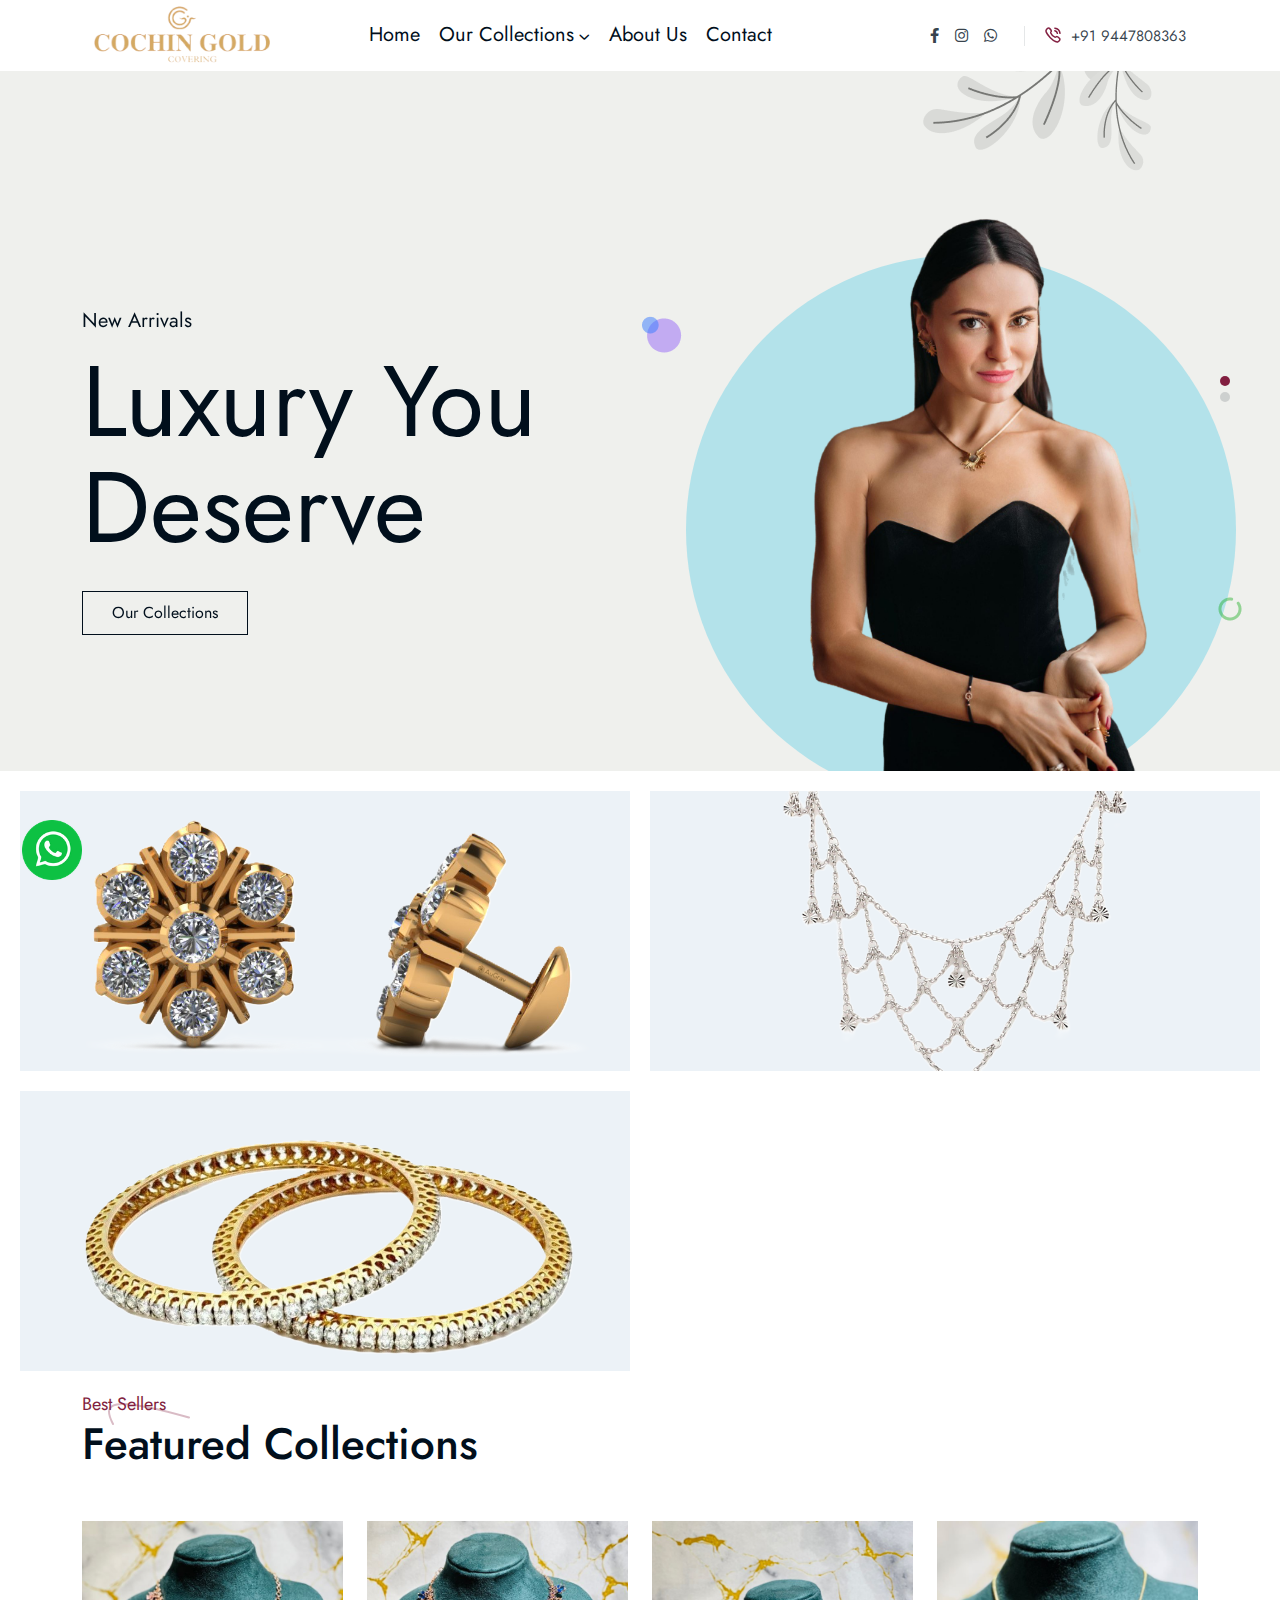
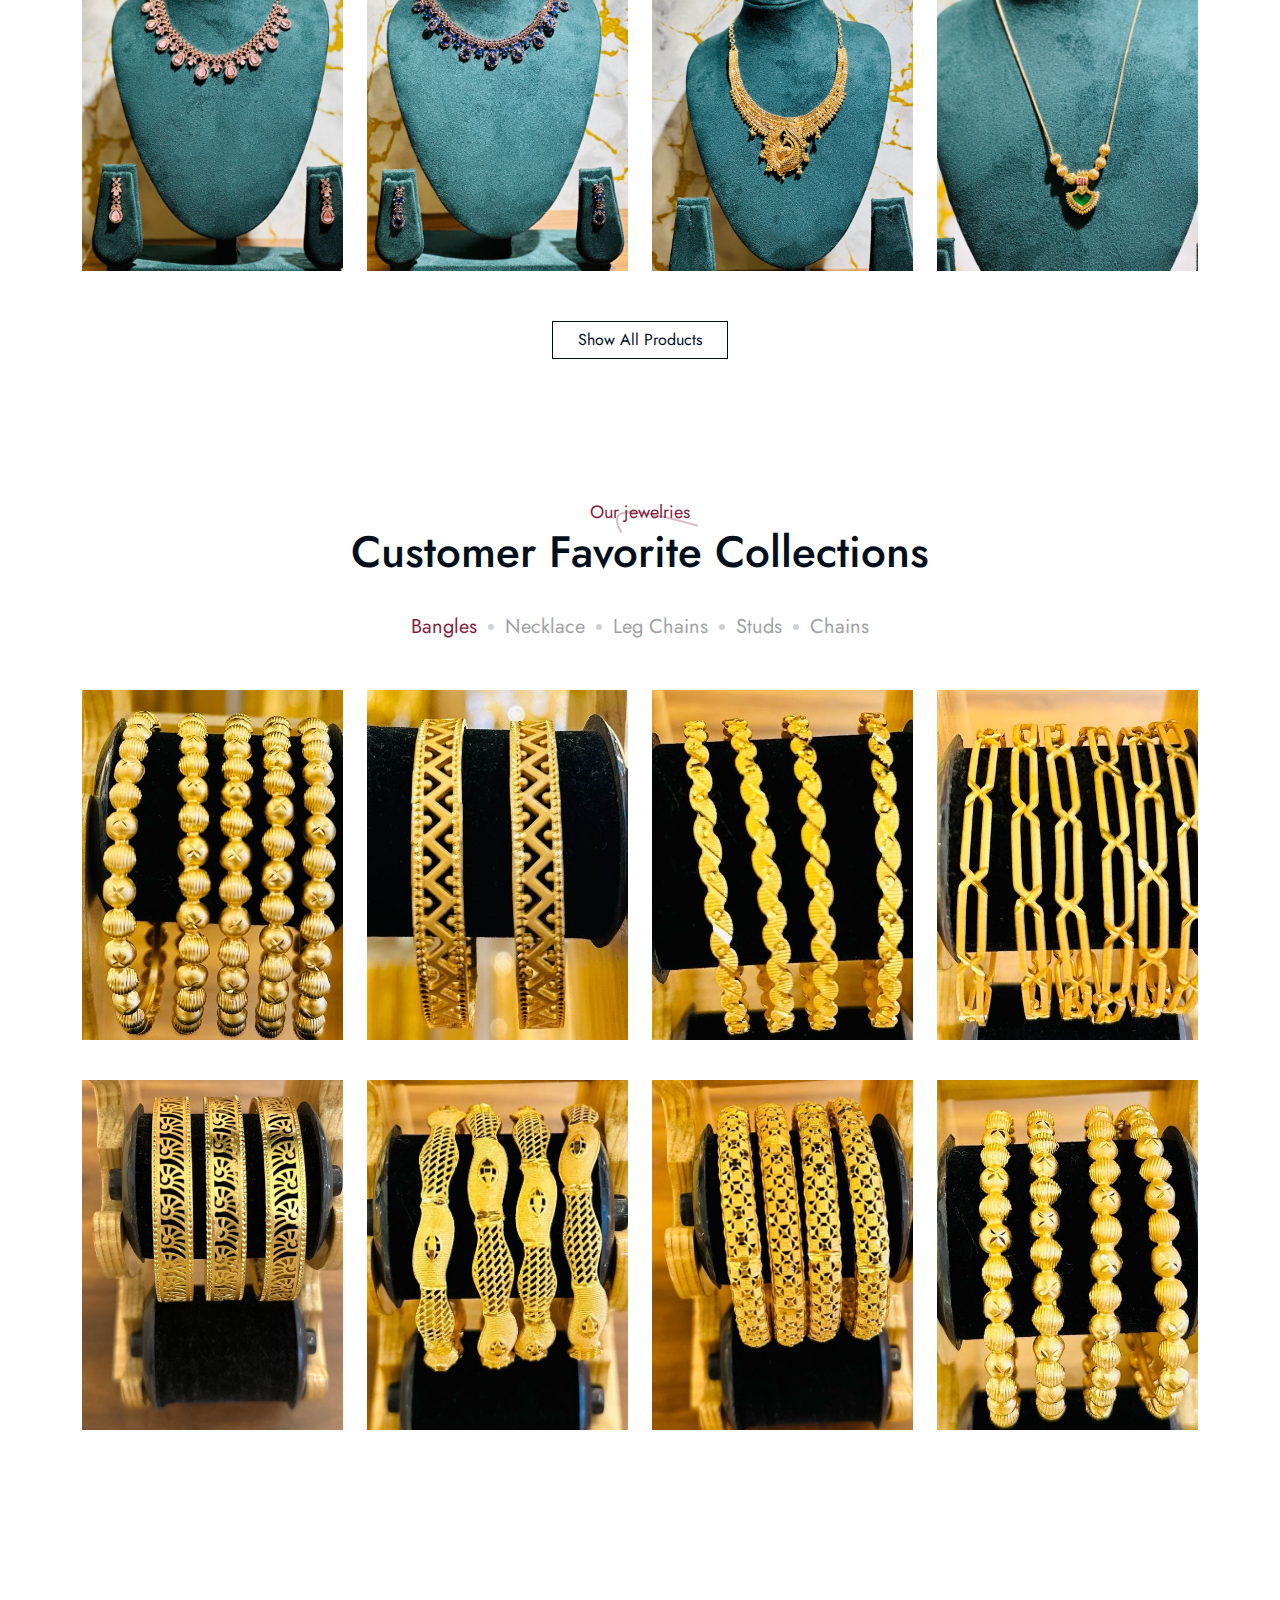
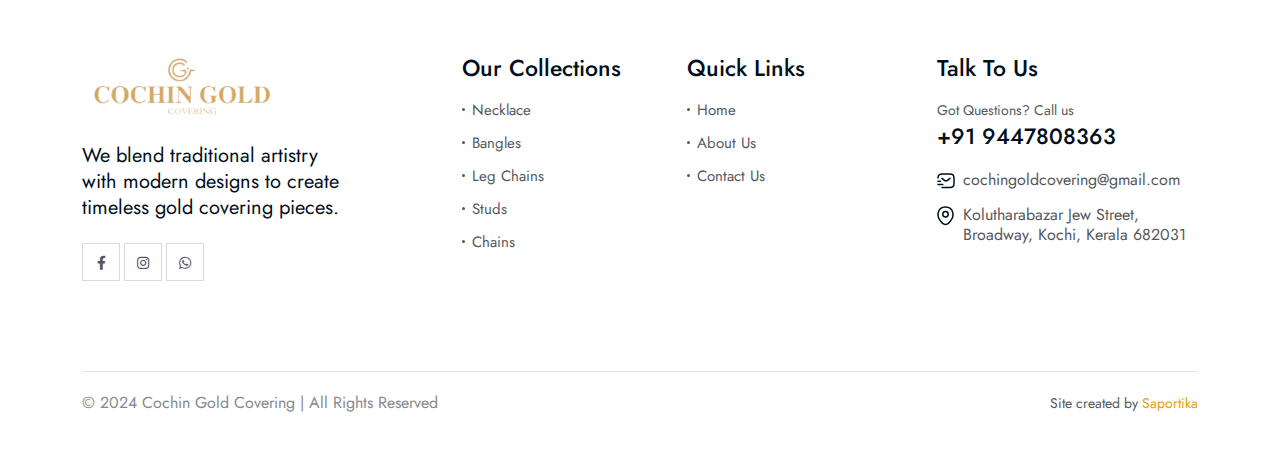
==== commit fb5f560b: "commit" ====
--- a/index.html
+++ b/index.html
@@ -195,7 +195,7 @@
                               </nav>
                            </div>
                         </div>
-                        <div class="col-xl-3 col-lg-6 col-md-6 col-sm-4 col-4">
+                        <div class="col-xl-4 col-lg-6 col-md-6 col-sm-4 col-4">
                            <div class="tp-header-bottom-right d-flex align-items-center justify-content-end">
                               <div class="tp-header-action d-flex align-items-center">
                                  <div class="row align-items-center hide">
@@ -204,7 +204,7 @@
                                           <div class="d-flex align-items-center justify-content-center gap-3 p-2">
                                              <a href="#"><i class="fa-brands fa-facebook-f"></i></a>
                                              <a href="#"><i class="fa-brands fa-instagram"></i></a>
-                                             <a href="#"><i class="fa-brands fa-whatsapp"></i></a>
+                                             <a href="https://wa.link/u5kxqg"><i class="fa-brands fa-whatsapp"></i></a>
                                           </div>
                                        </div>
                                        <div class="tp-header-info-item">
@@ -251,7 +251,7 @@
          <!-- slider area start -->
          <section class="tp-slider-area p-relative z-index-1">
             <div class="tp-slider-active-2 swiper-container">
-               <div class="swiper-wrapper" style="max-height: 100vh;">
+               <div class="swiper-wrapper">
                   <div class="tp-slider-item-2 tp-slider-height-2 p-relative swiper-slide grey-bg-5 d-flex align-items-end">
                      <div class="tp-slider-2-shape">
                         <img class="tp-slider-2-shape-1" src="assets/img/slider/2/shape/shape-1.png" alt="">
@@ -928,7 +928,7 @@
                               <div class="tp-footer-social">
                                  <a href="#"><i class="fa-brands fa-facebook-f"></i></a>
                                  <a href="#"><i class="fa-brands fa-instagram"></i></a>
-                                 <a href="#"><i class="fa-brands fa-whatsapp"></i></a>
+                                 <a href="https://wa.link/u5kxqg"><i class="fa-brands fa-whatsapp"></i></a>
                               </div>
                            </div>
                         </div>
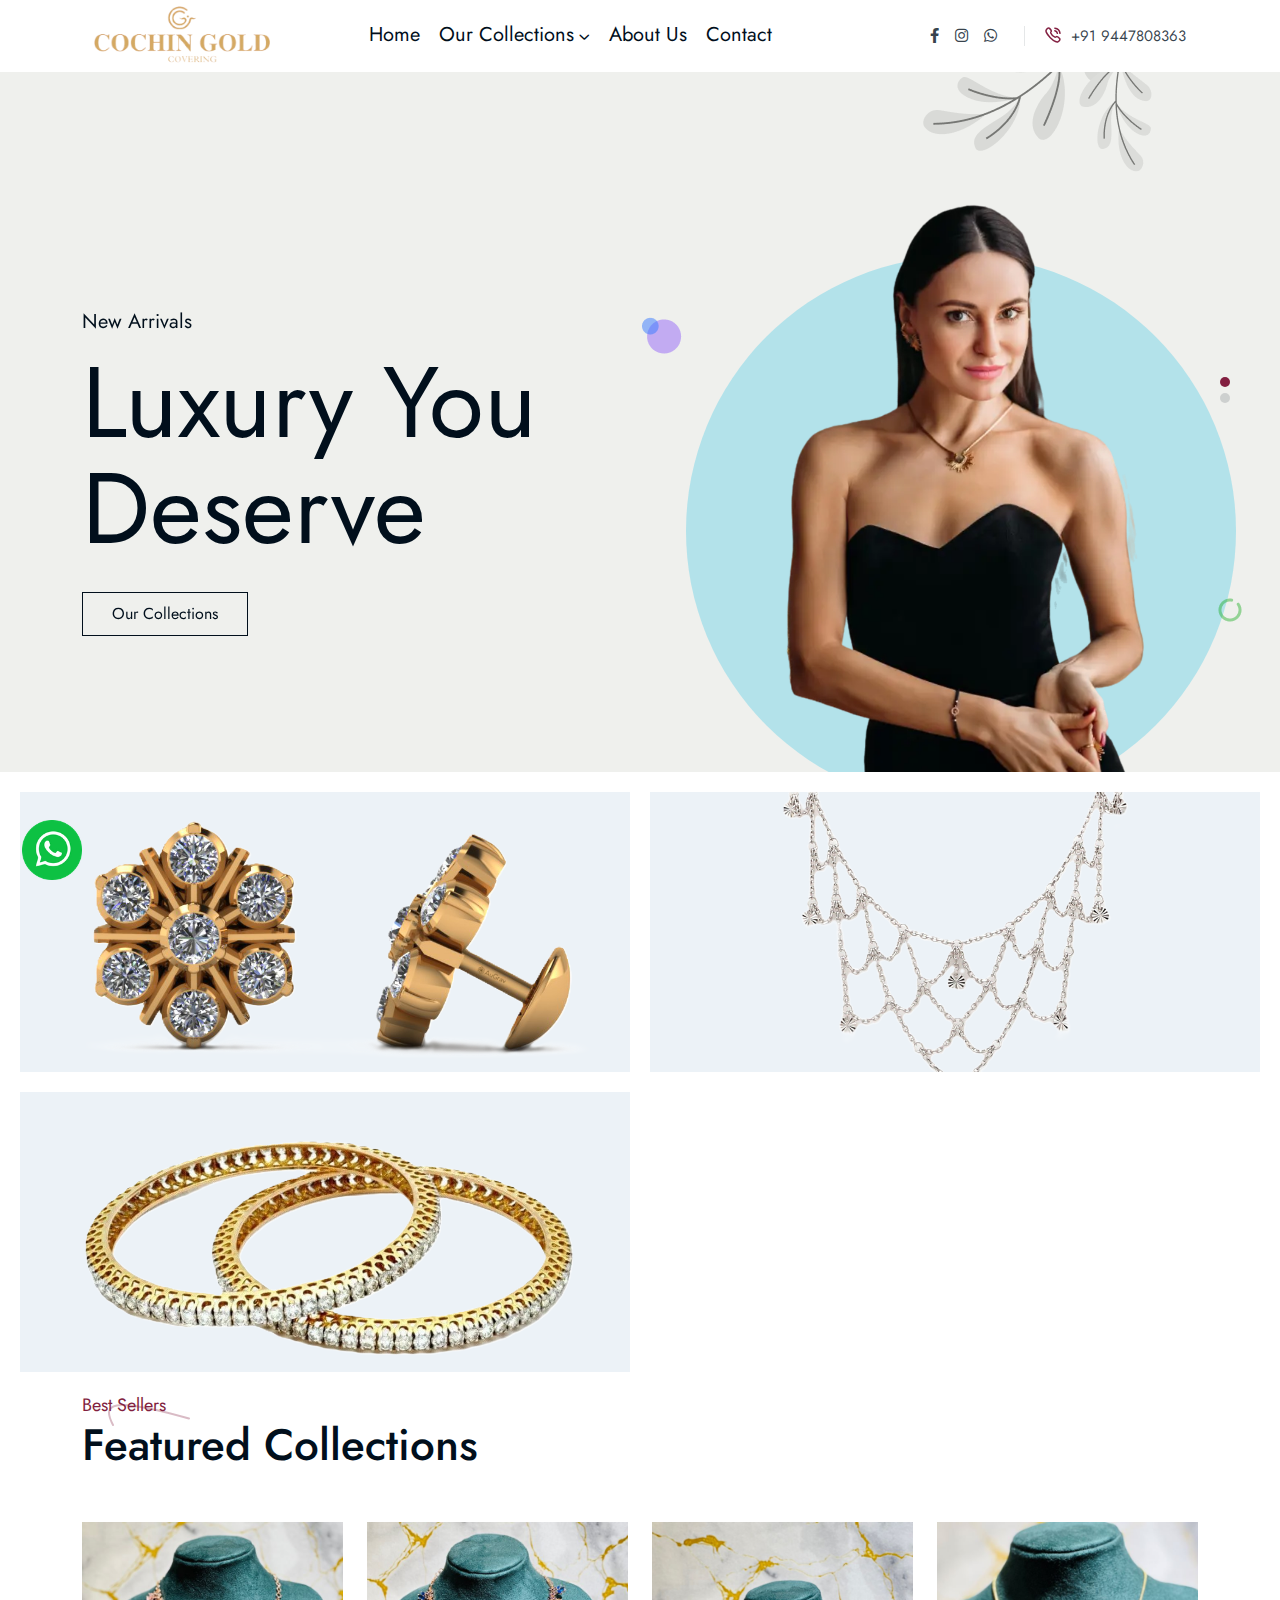
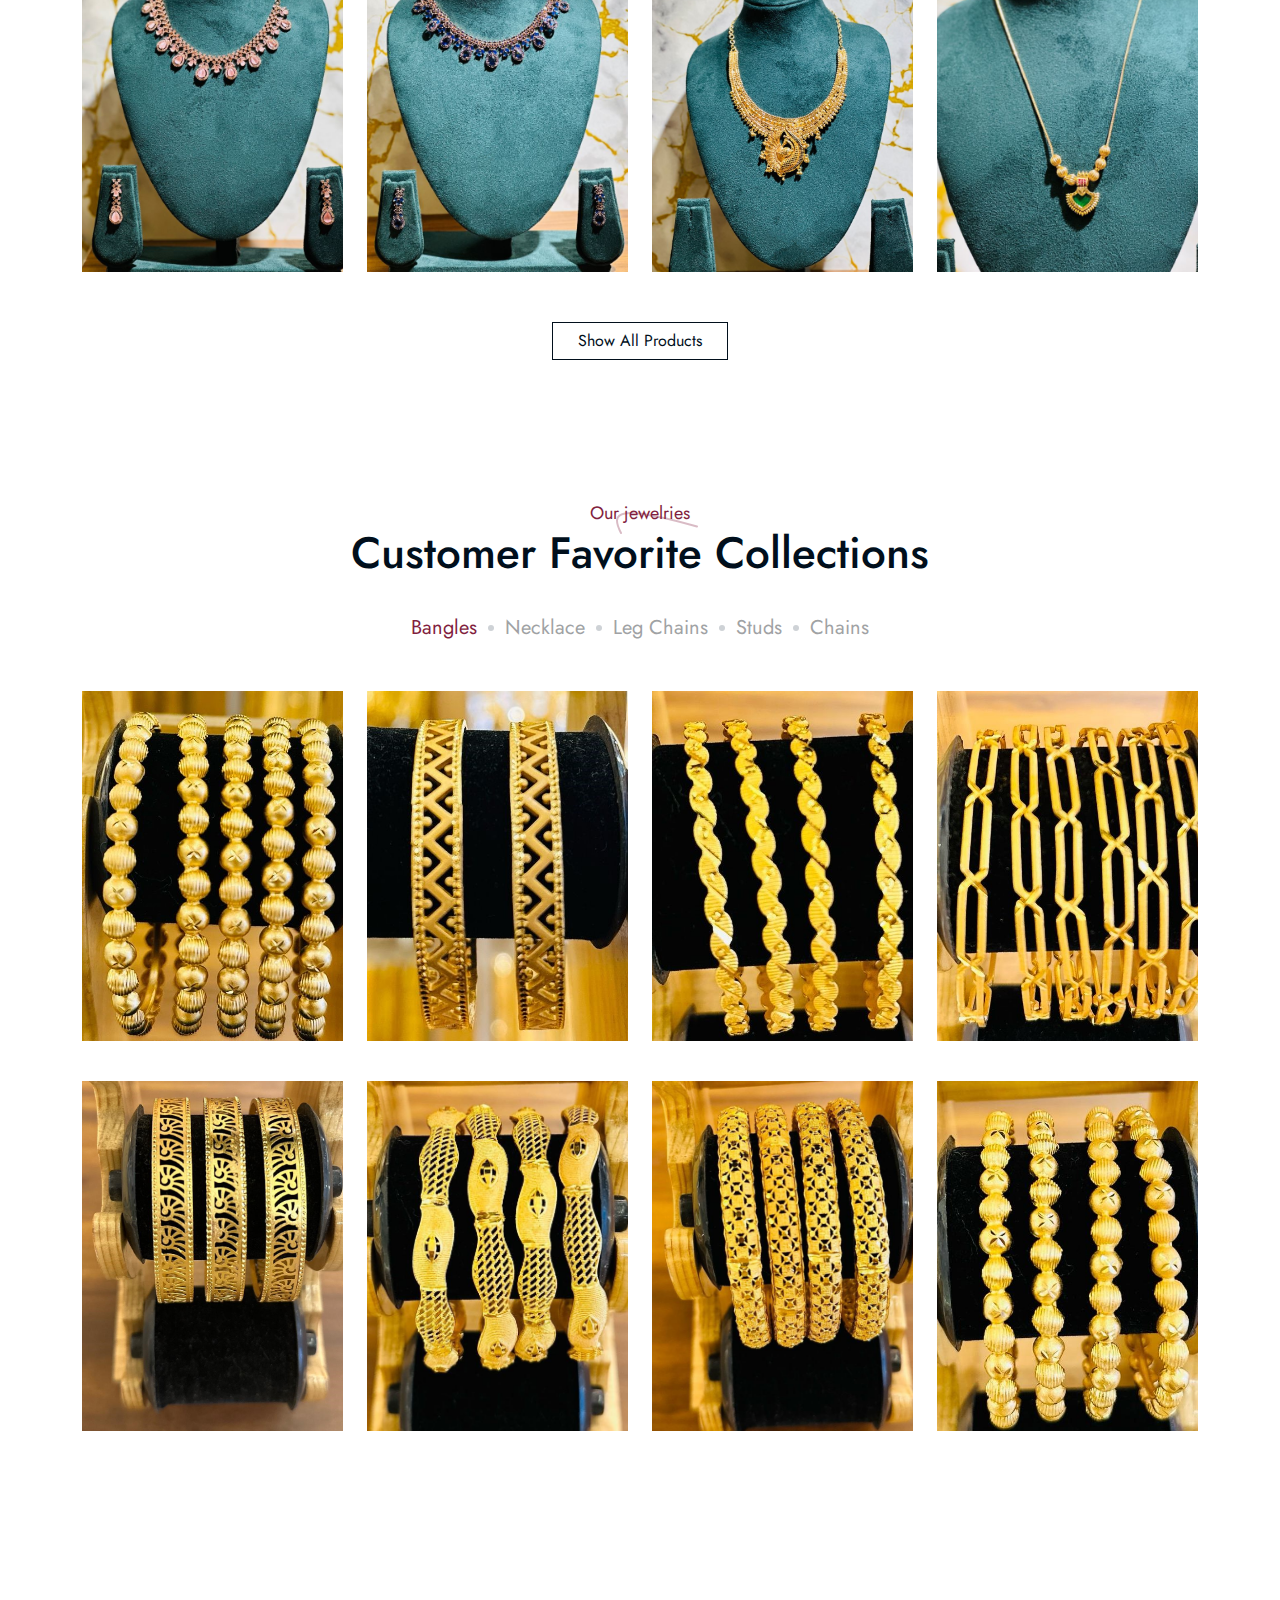
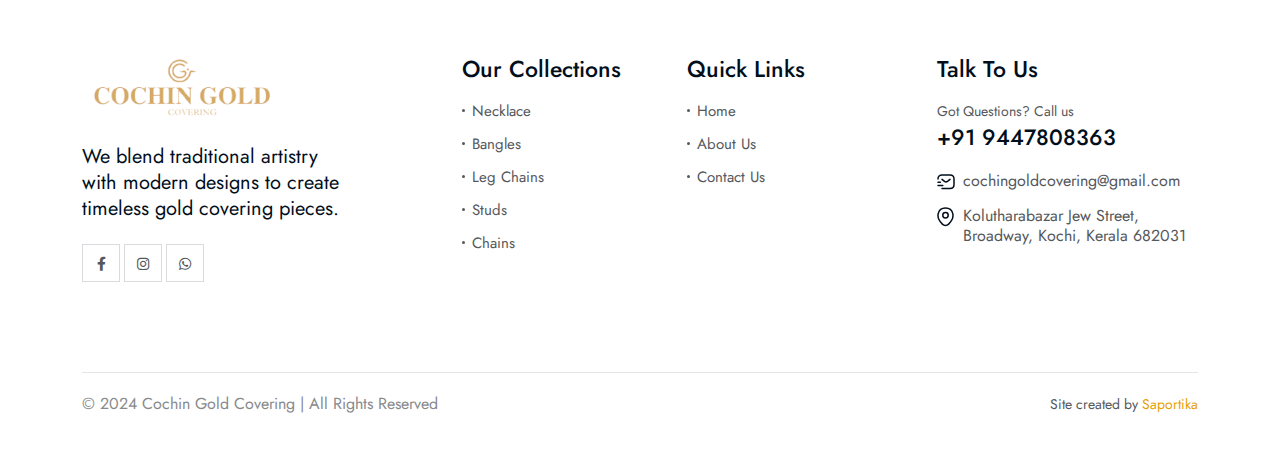
==== commit 2defc819: "slider resized" ====
--- a/index.html
+++ b/index.html
@@ -275,7 +275,7 @@
                                  </div>
                                  <div class="tp-slider-thumb-2 text-end">
                                     <span class="tp-slider-thumb-2-gradient"></span>
-                                    <img src="assets/img/bg/model1 (2).png" alt="" style="max-height: 600px;">
+                                    <img src="assets/img/bg/slider1.webp" alt="" style="max-height: 600px;">
                                  </div>
                               </div>
                            </div>
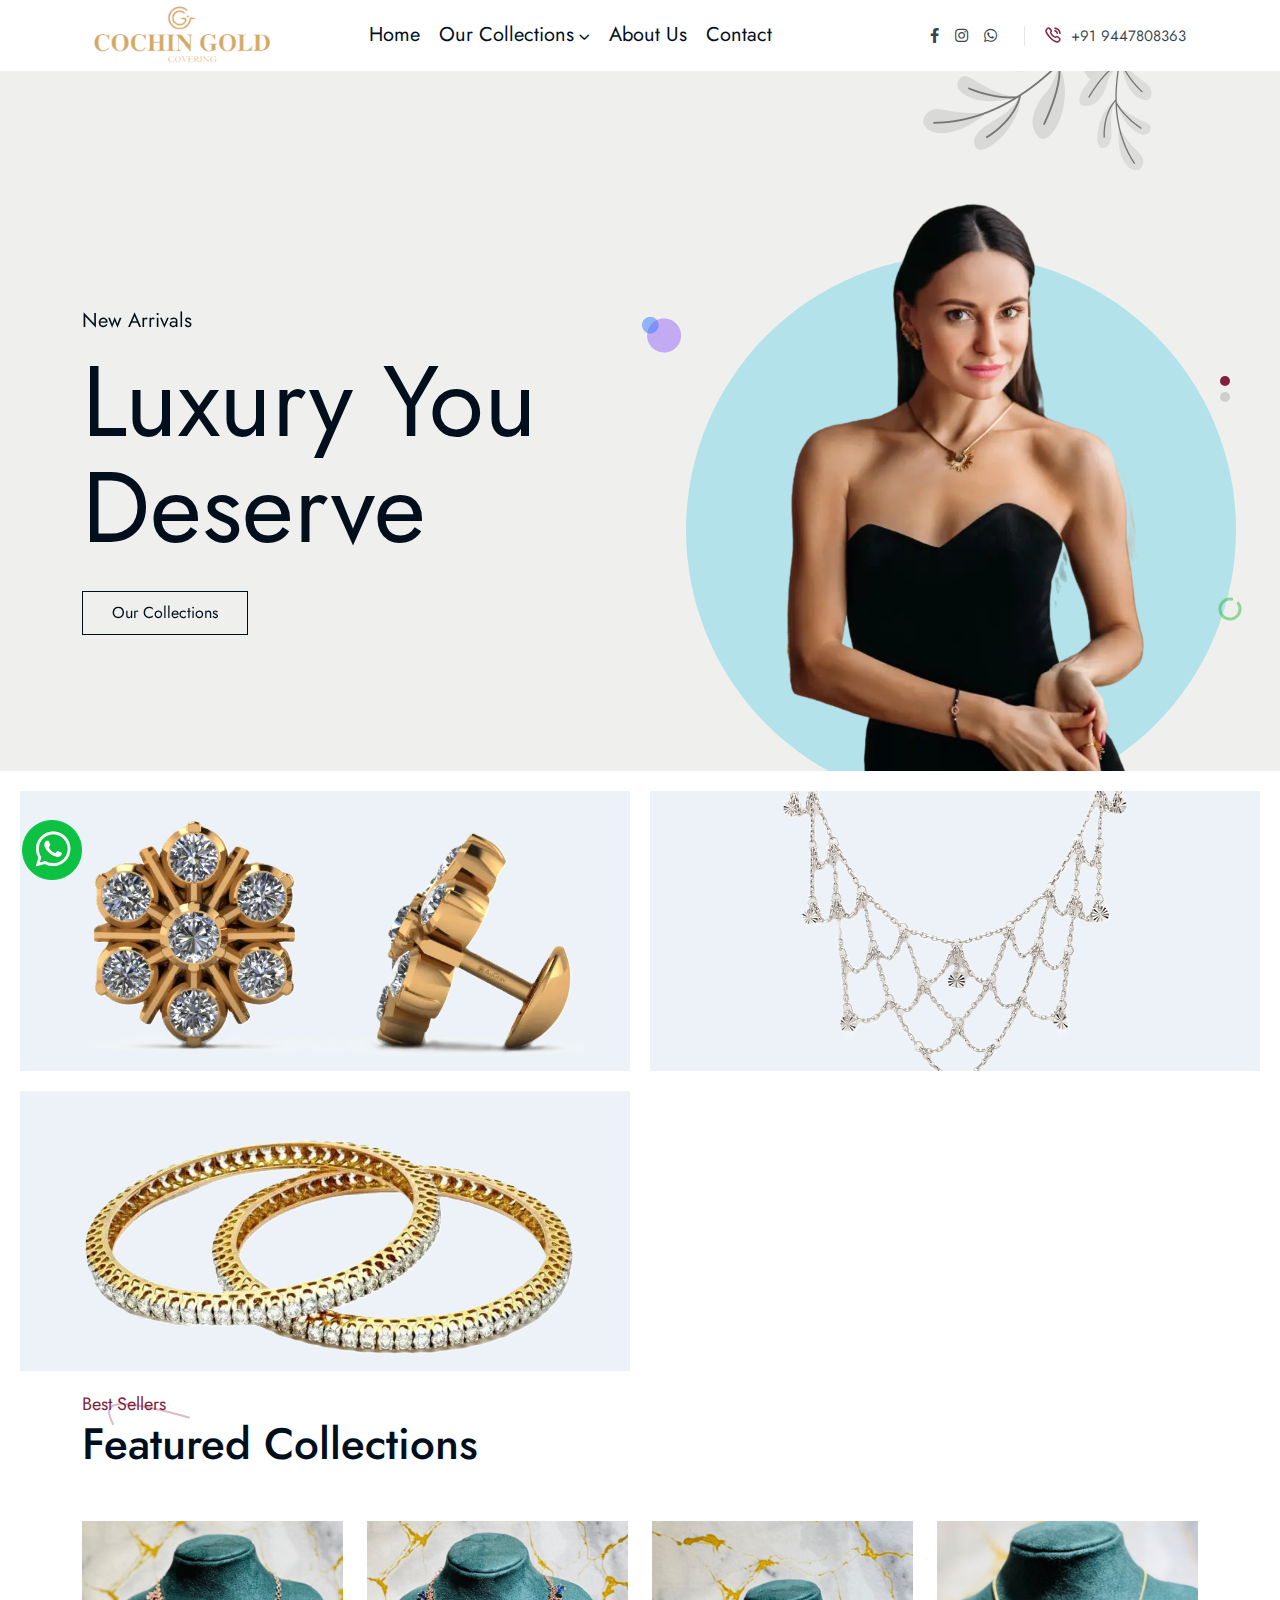
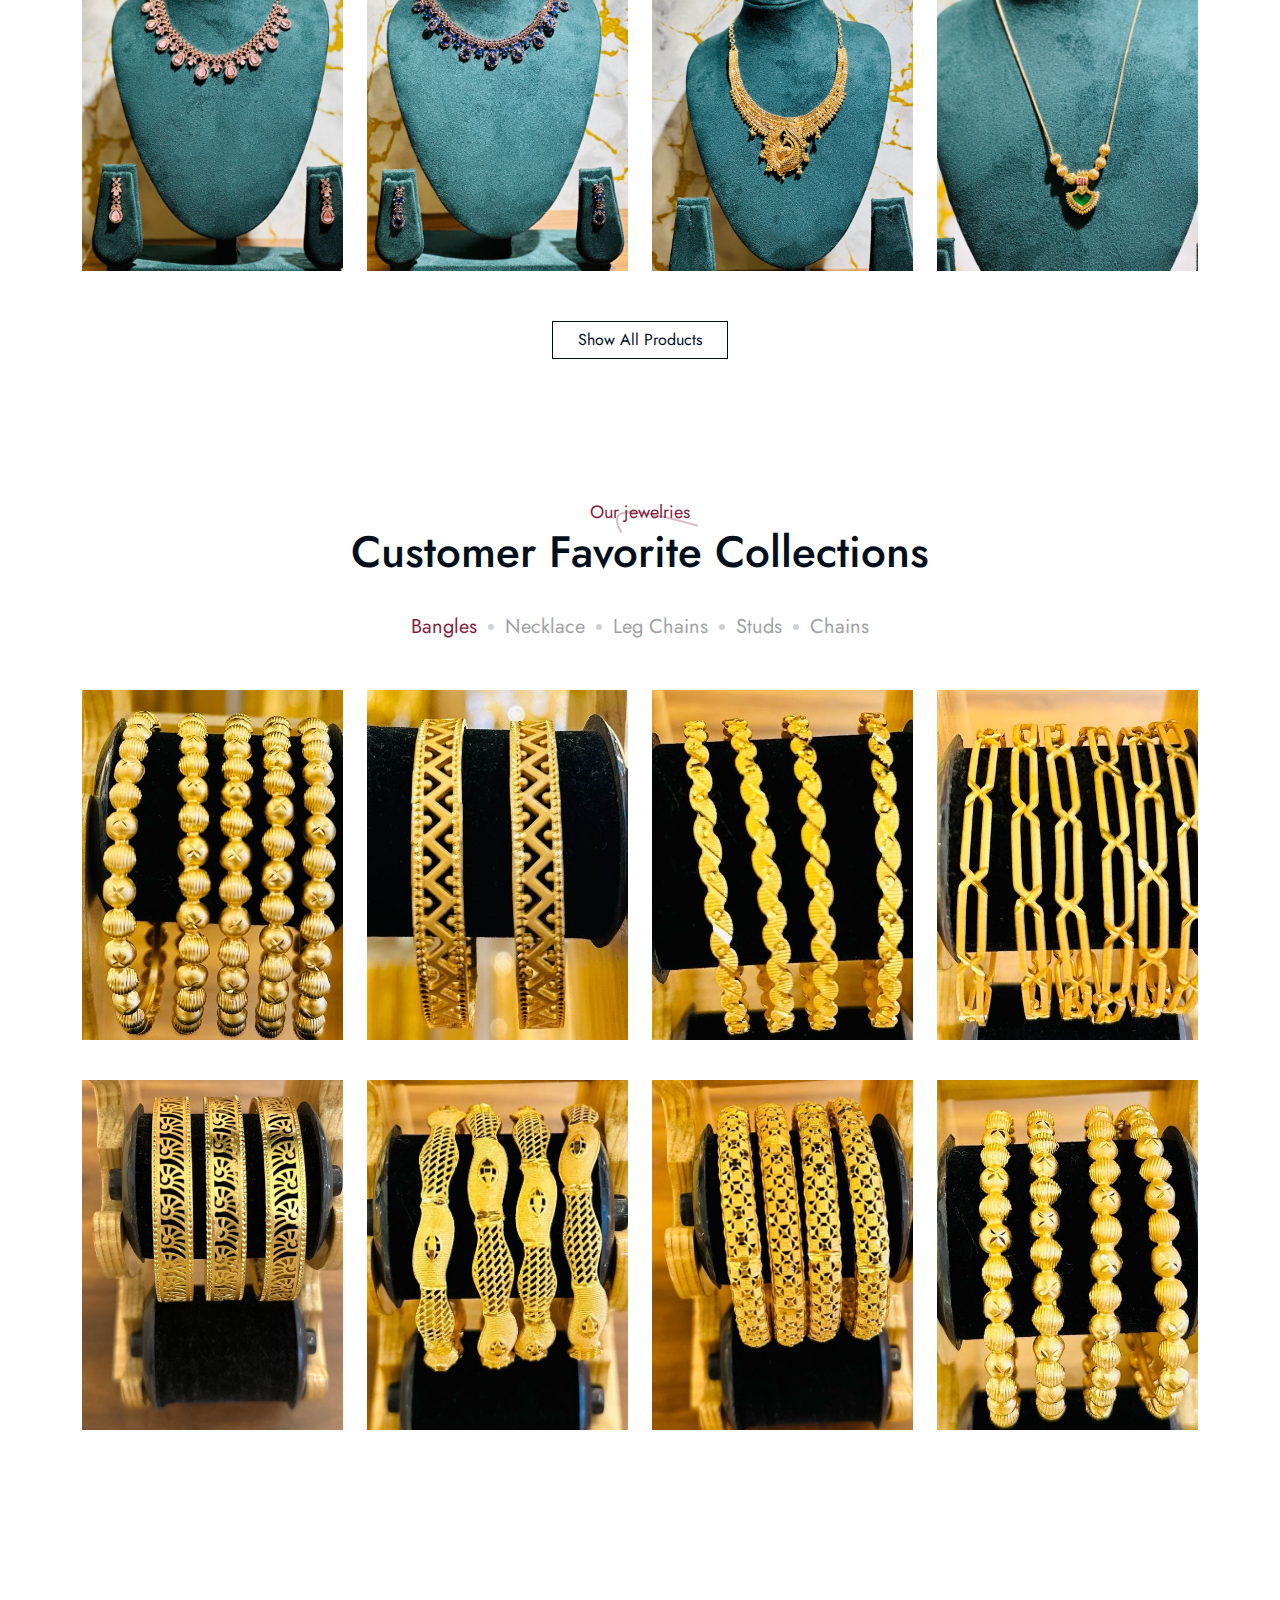
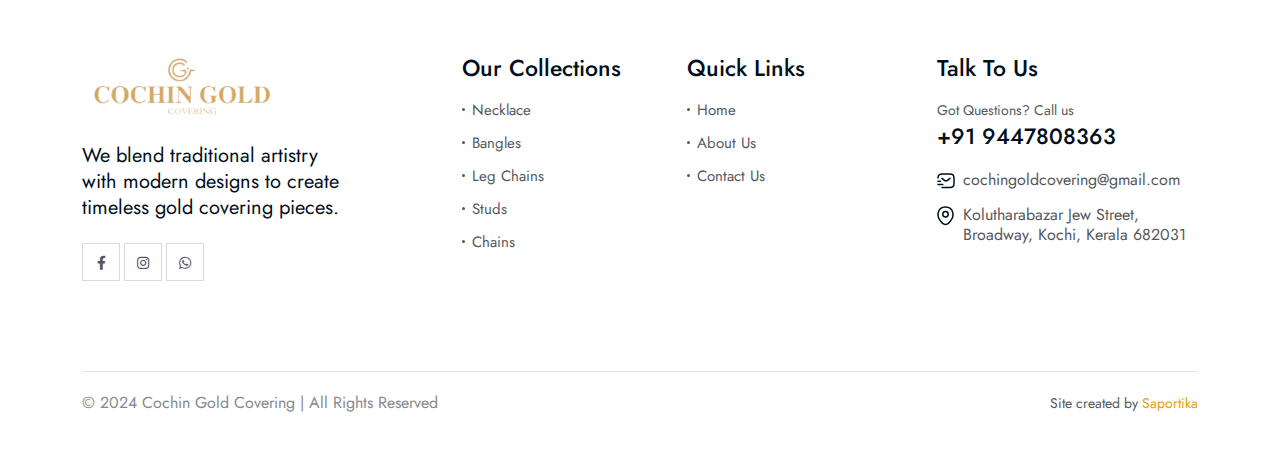
==== commit 24a3716b: "image size reduced" ====
--- a/index.html
+++ b/index.html
@@ -354,7 +354,7 @@
                <div class="row tp-gx-20">
                   <div class="col-xxl-4 col-lg-6">
                      <div class="tp-banner-item-2 p-relative z-index-1 grey-bg-2 mb-20 fix">
-                        <div class="tp-banner-thumb-2 include-bg transition-3" data-background="assets/img/bg/stud1.png"></div>
+                        <div class="tp-banner-thumb-2 include-bg transition-3" data-background="assets/img/bg/stud1.webp"></div>
                         <div class="hover-content">
                            <p class="hover-p">Stud Earrings</p>
                         </div>
@@ -362,7 +362,7 @@
                   </div>
                   <div class="col-xxl-4 col-lg-6">
                      <div class="tp-banner-item-2 p-relative z-index-1 grey-bg-2 mb-20 fix">
-                        <div class="tp-banner-thumb-2 include-bg transition-3" data-background="assets/img/bg/necklace.png"></div>
+                        <div class="tp-banner-thumb-2 include-bg transition-3" data-background="assets/img/bg/necklace.webp"></div>
                         <div class="hover-content">
                            <p class="hover-p">Elegant Necklace</p>
                         </div>
@@ -370,7 +370,7 @@
                   </div>
                   <div class="col-xxl-4 col-lg-6">
                      <div class="tp-banner-item-2 p-relative z-index-1 grey-bg-2 mb-20 fix">
-                        <div class="tp-banner-thumb-2 include-bg transition-3" data-background="assets/img/bg/bangle1.png"></div>
+                        <div class="tp-banner-thumb-2 include-bg transition-3" data-background="assets/img/bg/bangle.webp"></div>
                         <div class="hover-content">
                            <p class="hover-p">Gold Bangles</p>
                         </div>
